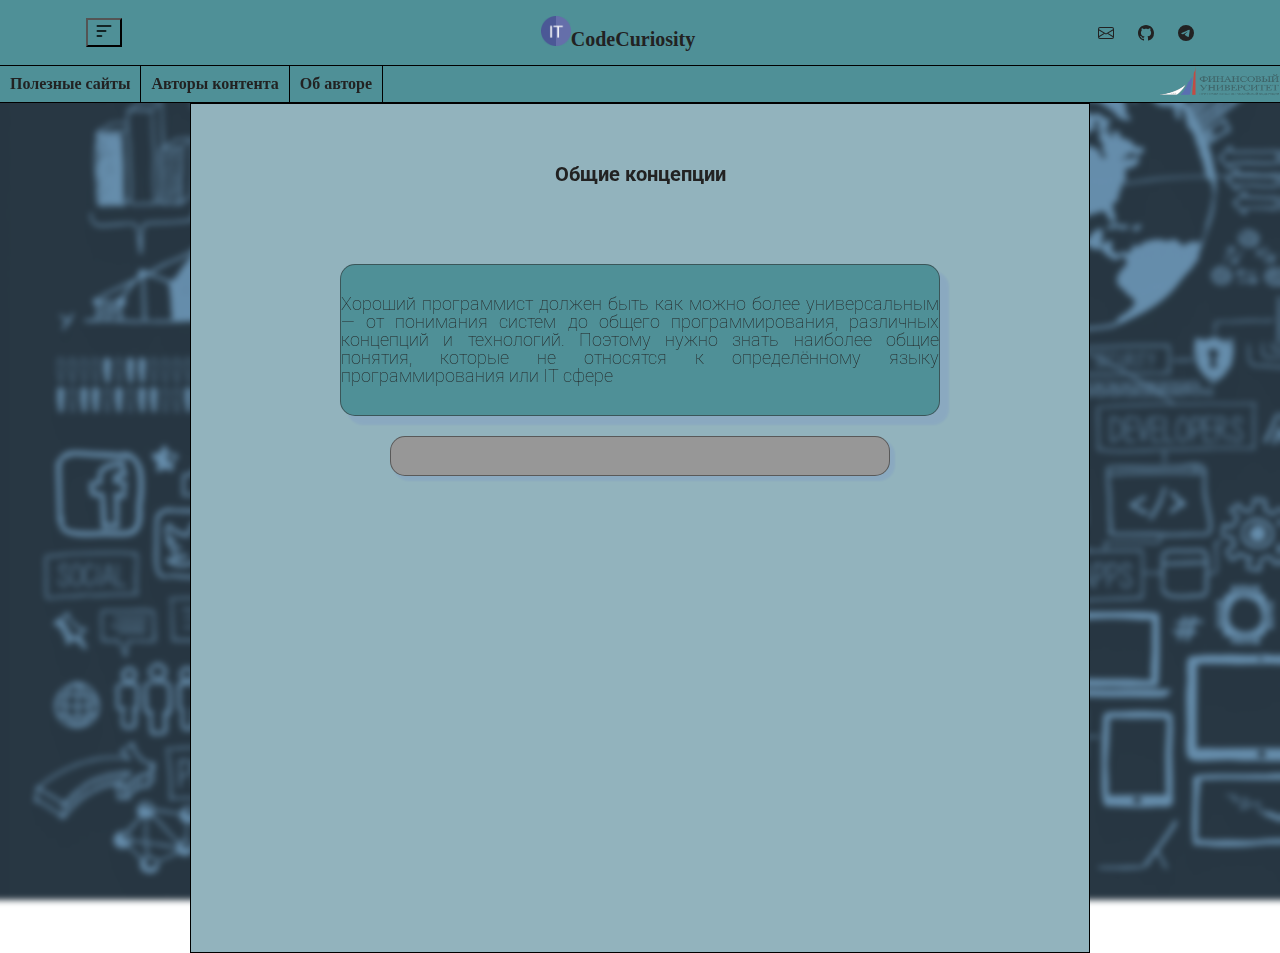
==== general.html @ bbc575c9 "Дизайн первой страницы с общими концепциями" ====
<!doctype html>
<html class="no-js" lang="ru">

<head>
  <meta charset="utf-8">
  <meta name="viewport" content="width=device-width, initial-scale=1">
  <title>CodeCuriosity</title>
  <link rel="stylesheet" href="css/style.css">
  <link rel="stylesheet" href="css/main.css">
  <link rel="stylesheet" href="css/reset.min.css">
  <meta name="description" content="">

  <meta property="og:title" content="">
  <meta property="og:type" content="">
  <meta property="og:url" content="">
  <meta property="og:image" content="">

  <link rel="icon" href="./img/it.png" type="image/png">

  <link rel="manifest" href="site.webmanifest">
  <meta name="theme-color" content="#fafafa">
</head>
<body>

    <header class="site-header">
        <div class="wrapper site-header__wrapper">
          <button class="nav__toggle" aria-expanded="false" type="button">
            <img src="img/menu.svg" alt="" class="menu-logo">
          </button>
          <div class="site-header__start">
            <nav>
              <ul class="nav__wrapper">
                <li class="nav__item"><a class="theme-nav" href="./general.html">Общие концепции</a></li>
                <li class="nav__item"><a class="theme-nav" href="./working.html">Сложность алгоритмов big O</a></li>
                <li class="nav__item"><a class="theme-nav" href="./working.html">Структуры данных</a></li>
                <li class="nav__item"><a class="theme-nav" href="./working.html">Сети</a></li>
                <li class="nav__item"><a class="theme-nav" href="./working.html">Web</a></li>
                <li class="nav__item"><a class="theme-nav" href="./working.html">Математика</a></li>
                <li class="nav__item"><a class="theme-nav" href="./working.html">Статистика</a></li>
              </ul>
            </nav>
            <a href="./index.html" class="brand"><img src="img/it.png" alt="" class="logo">CodeCuriosity</a>
            <!--        <div class="search">-->
            <!--        <button class="search__toggle" aria-label="Open search">-->
            <!--          Search-->
            <!--        </button>-->
            <!--        <form class="search__form" action="">-->
            <!--          <label class="sr-only" for="search">Search</label>-->
            <!--          <input-->
            <!--            type="search"-->
            <!--            name=""-->
            <!--            id="search"-->
            <!--            placeholder="What's on your mind?"-->
            <!--          />-->
            <!--        </form>-->
            <!--        </div>-->
          </div>
          <div class="site-header__end">
            <ul class="sub-nav">
              <li><a href="mailto:213695@edu.fa.ru?subject=Вопрос по CodeCuriosity">
                <svg xmlns="http://www.w3.org/2000/svg" width="16" height="16" fill="currentColor" class="bi bi-envelope"
                     viewBox="0 0 16 16">
                  <path
                    d="M0 4a2 2 0 0 1 2-2h12a2 2 0 0 1 2 2v8a2 2 0 0 1-2 2H2a2 2 0 0 1-2-2zm2-1a1 1 0 0 0-1 1v.217l7 4.2 7-4.2V4a1 1 0 0 0-1-1zm13 2.383-4.708 2.825L15 11.105zm-.034 6.876-5.64-3.471L8 9.583l-1.326-.795-5.64 3.47A1 1 0 0 0 2 13h12a1 1 0 0 0 .966-.741M1 11.105l4.708-2.897L1 5.383z"/>
                </svg>
              </a>
              </li>
              <li class=""><a href="https://github.com/Flyer-DM" target="_blank" rel="noopener noreferrer">
                <svg xmlns="http://www.w3.org/2000/svg" width="16" height="16" fill="currentColor" class="bi bi-github"
                     viewBox="0 0 16 16">
                  <path
                    d="M8 0C3.58 0 0 3.58 0 8c0 3.54 2.29 6.53 5.47 7.59.4.07.55-.17.55-.38 0-.19-.01-.82-.01-1.49-2.01.37-2.53-.49-2.69-.94-.09-.23-.48-.94-.82-1.13-.28-.15-.68-.52-.01-.53.63-.01 1.08.58 1.23.82.72 1.21 1.87.87 2.33.66.07-.52.28-.87.51-1.07-1.78-.2-3.64-.89-3.64-3.95 0-.87.31-1.59.82-2.15-.08-.2-.36-1.02.08-2.12 0 0 .67-.21 2.2.82.64-.18 1.32-.27 2-.27s1.36.09 2 .27c1.53-1.04 2.2-.82 2.2-.82.44 1.1.16 1.92.08 2.12.51.56.82 1.27.82 2.15 0 3.07-1.87 3.75-3.65 3.95.29.25.54.73.54 1.48 0 1.07-.01 1.93-.01 2.2 0 .21.15.46.55.38A8.01 8.01 0 0 0 16 8c0-4.42-3.58-8-8-8"/>
                </svg>
              </a></li>
              <li><a href="https://t.me/FlyerD" target="_blank" rel="noopener noreferrer">
                <svg xmlns="http://www.w3.org/2000/svg" width="16" height="16" fill="currentColor" class="bi bi-telegram"
                     viewBox="0 0 16 16">
                  <path
                    d="M16 8A8 8 0 1 1 0 8a8 8 0 0 1 16 0M8.287 5.906q-1.168.486-4.666 2.01-.567.225-.595.442c-.03.243.275.339.69.47l.175.055c.408.133.958.288 1.243.294q.39.01.868-.32 3.269-2.206 3.374-2.23c.05-.012.12-.026.166.016s.042.12.037.141c-.03.129-1.227 1.241-1.846 1.817-.193.18-.33.307-.358.336a8 8 0 0 1-.188.186c-.38.366-.664.64.015 1.088.327.216.589.393.85.571.284.194.568.387.936.629q.14.092.27.187c.331.236.63.448.997.414.214-.02.435-.22.547-.82.265-1.417.786-4.486.906-5.751a1.4 1.4 0 0 0-.013-.315.34.34 0 0 0-.114-.217.53.53 0 0 0-.31-.093c-.3.005-.763.166-2.984 1.09"/>
                </svg>
              </a></li>
            </ul>
          </div>
        </div>
        <script src="js/header-13.js"></script>
      </header>
      <nav>
        <ul>
          <li><a href="./working.html">Полезные сайты</a></li>
          <li><a href="./working.html">Авторы контента</a></li>
          <li><a href="#author">Об авторе</a></li>
          <a class="last-nav-li" href="http://www.fa.ru/Pages/Home.aspx" target="_blank" rel="noopener noreferrer"><img
            class="fa-img" src="./img/fa.png" alt=""></a>
        </ul>
      </nav>

<div class="a4-style">
    <h1 class="centered-h1">Общие концепции</h1>
    <div class="center-glass-block">
        <h1 class="glass-text">Хороший программист должен быть как можно более универсальным — от
            понимания систем до общего программирования, различных концепций и технологий. Поэтому нужно знать
        наиболее общие понятия, которые не относятся к определённому языку программирования или IT сфере</h1>
      </div>

    <div class="question">
      
    </div>
</div>
</body>
</html>
---- css/style.css ----
@import url("https://fonts.googleapis.com/css2?family=Roboto:wght@400;700&display=swap"); /*! HTML5 Boilerplate v9.0.0-RC1 | MIT License | https://html5boilerplate.com/ */

/* main.css 3.0.0 | MIT License | https://github.com/h5bp/main.css#readme */
/*
 * What follows is the result of much research on cross-browser styling.
 * Credit left inline and big thanks to Nicolas Gallagher, Jonathan Neal,
 * Kroc Camen, and the H5BP dev community and team.
 */

/* ==========================================================================
   Base styles: opinionated defaults
   ========================================================================== */

html {
  color: #222;
  font-size: 1em;
  line-height: 1.4;
}


/*
 * Remove text-shadow in selection highlight:
 * https://twitter.com/miketaylr/status/12228805301
 *
 * Customize the background color to match your design.
 */

::-moz-selection {
  background: #b3d4fc;
  text-shadow: none;
}

::selection {
  background: #b3d4fc;
  text-shadow: none;
}

/*
 * A better looking default horizontal rule
 */

hr {
  display: block;
  height: 1px;
  border: 0;
  border-top: 1px solid #ccc;
  margin: 1em 0;
  padding: 0;
}

/*
 * Remove the gap between audio, canvas, iframes,
 * images, videos and the bottom of their containers:
 * https://github.com/h5bp/html5-boilerplate/issues/440
 */

audio,
canvas,
iframe,
img,
svg,
video {
  vertical-align: middle;
}

/*
 * Remove default fieldset styles.
 */

fieldset {
  border: 0;
  margin: 0;
  padding: 0;
}

/*
 * Allow only vertical resizing of textareas.
 */

textarea {
  resize: vertical;
}

/* ==========================================================================
   Author's custom styles
   ========================================================================== */

/* ==========================================================================
   Helper classes
   ========================================================================== */

/*
 * Hide visually and from screen readers
 */

.hidden,
[hidden] {
  display: none !important;
}

/*
 * Hide only visually, but have it available for screen readers:
 * https://snook.ca/archives/html_and_css/hiding-content-for-accessibility
 *
 * 1. For long content, line feeds are not interpreted as spaces and small width
 *    causes content to wrap 1 word per line:
 *    https://medium.com/@jessebeach/beware-smushed-off-screen-accessible-text-5952a4c2cbfe
 */

.visually-hidden {
  border: 0;
  clip: rect(0, 0, 0, 0);
  height: 1px;
  margin: -1px;
  overflow: hidden;
  padding: 0;
  position: absolute;
  white-space: nowrap;
  width: 1px;
  /* 1 */
}

/*
 * Extends the .visually-hidden class to allow the element
 * to be focusable when navigated to via the keyboard:
 * https://www.drupal.org/node/897638
 */

.visually-hidden.focusable:active,
.visually-hidden.focusable:focus {
  clip: auto;
  height: auto;
  margin: 0;
  overflow: visible;
  position: static;
  white-space: inherit;
  width: auto;
}

/*
 * Hide visually and from screen readers, but maintain layout
 */

.invisible {
  visibility: hidden;
}

/*
 * Clearfix: contain floats
 *
 * The use of `table` rather than `block` is only necessary if using
 * `::before` to contain the top-margins of child elements.
 */

.clearfix::before,
.clearfix::after {
  content: "";
  display: table;
}

.clearfix::after {
  clear: both;
}

/* ==========================================================================
   EXAMPLE Media Queries for Responsive Design.
   These examples override the primary ('mobile first') styles.
   Modify as content requires.
   ========================================================================== */

@media only screen and (min-width: 35em) {
  /* Style adjustments for viewports that meet the condition */
}

@media print,
  (-webkit-min-device-pixel-ratio: 1.25),
  (min-resolution: 1.25dppx),
  (min-resolution: 120dpi) {
  /* Style adjustments for high resolution devices */
}

/* ==========================================================================
   Print styles.
   Inlined to avoid the additional HTTP request:
   https://www.phpied.com/delay-loading-your-print-css/
   ========================================================================== */

@media print {
  *,
  *::before,
  *::after {
    background: #fff !important;
    color: #000 !important;
    /* Black prints faster */
    box-shadow: none !important;
    text-shadow: none !important;
  }

  a,
  a:visited {
    text-decoration: underline;
  }

  a[href]::after {
    content: " (" attr(href) ")";
  }

  abbr[title]::after {
    content: " (" attr(title) ")";
  }

  /*
   * Don't show links that are fragment identifiers,
   * or use the `javascript:` pseudo protocol
   */
  a[href^="#"]::after,
  a[href^="javascript:"]::after {
    content: "";
  }

  pre {
    white-space: pre-wrap !important;
  }

  pre,
  blockquote {
    border: 1px solid #999;
    page-break-inside: avoid;
  }

  tr,
  img {
    page-break-inside: avoid;
  }

  p,
  h2,
  h3 {
    orphans: 3;
    widows: 3;
  }

  h2,
  h3 {
    page-break-after: avoid;
  }
}

.wrapper {
  max-width: 1140px;
  padding-left: 1rem;
  padding-right: 1rem;
  margin-left: auto;
  margin-right: auto;
}

*,
*:before,
*:after {
  box-sizing: border-box;
}

a {
  text-decoration: none;
  color: #222;
}

html {
  -webkit-font-smoothing: antialiased;
  -moz-osx-font-smoothing: grayscale;
  scroll-behavior: smooth;
}

body {
  font-family: "Roboto", sans-serif;
}

.sr-only {
  position: absolute;
  clip: rect(1px, 1px, 1px, 1px);
  padding: 0;
  border: 0;
  height: 1px;
  width: 1px;
  overflow: hidden;
}

.button {
  -webkit-appearance: none;
  -moz-appearance: none;
  appearance: none;
  color: #fff;
  background-color: #2fa0f6;
  min-width: 120px;
  padding: 0.5rem 1rem;
  border-radius: 5px;
  text-align: center;
}

.button svg {
  display: inline-block;
  vertical-align: middle;
  width: 24px;
  height: 24px;
  fill: #fff;
}

.button span {
  display: none;
}

@media (min-width: 600px) {
  .button span {
    display: initial;
  }
}

.button--icon {
  min-width: initial;
  padding: 0.5rem;
}
---- css/main.css ----
body {
  background-image: url("./../img/bg.png");
  backdrop-filter: blur(3px);
  height: 100%;
  background-repeat: no-repeat;
  background-size: cover;
  background-attachment: fixed;
  object-fit: cover;
  overflow-y: auto;
  overflow-x: hidden;
}

nav ul {
  display: flex;
  background: #4f9097;
  border-top: 1px solid black;
  border-bottom: 1px solid black;;
}

nav li a {
  display: flex;
  padding: 10px;
  text-decoration: none;
  font-weight: bold;
  border-right: 1px solid black;
}

nav li a:hover {
  background: #4e99a1;
  transition: background-color 1s ease;
}

/*****************************/
/* Styling Header Image Menu */
/*****************************/

.menu-logo {
  width: 20px;
  height: 20px;
  cursor: pointer;
}

.nav__toggle {
  cursor: pointer;
  background: #4f9097;
}

.logo {
  width: 30px;
  height: 30px;
}

.brand {
  font-weight: bold;
  font-size: 20px;
}

.site-header {
  position: relative;
  background-color: #4f9097;
}

.site-header__wrapper {
  display: flex;
  justify-content: space-between;
  align-items: center;
  flex-wrap: wrap;
  padding-top: 1rem;
  padding-bottom: 1rem;
}

.site-header__start {
  display: flex;
  align-items: center;
}

.site-header__start > * + * {
  margin-left: 1rem;
}

@media (max-width: 679px) {
  .site-header__end {
    flex: 0 0 100%;
    order: 2;
    margin-top: 1rem;
  }
}

.nav__wrapper {
  position: fixed;
  top: 66px;
  left: 0;
  width: Max(220px, 20%);
  bottom: 0;
  z-index: 1;
  visibility: hidden;
  opacity: 0;
  transform: translateX(-100%);
  background-color: #d9f0f7;
  transition: transform 0.3s ease-out, opacity 0.3s ease-out;
  display: block;
}

.nav__wrapper.active {
  visibility: visible;
  opacity: 1;
  transform: translateX(0);
}

@media (max-width: 679px) {
  .nav__wrapper {
    top: 101px;
    /* Use a CSS variable and get JS help */
  }
}

.nav__item {
  border-bottom: 1px solid rgba(0, 0, 0, 0.2);
}

.nav__item a {
  display: block;
  padding: 1.5rem 1rem;
}

.sub-nav {
  display: flex;
  flex-wrap: wrap;
}

.sub-nav li:not(:last-child) {
  margin-right: 1.5rem;
}

@media (max-width: 679px) {
  .sub-nav {
    background: rgba(0, 0, 0, 0.1);
    margin: 0 -1rem -1rem;
    padding: 1rem;
  }
}

.search {
  display: flex;
}

.search__toggle {
  appearance: none;
  order: 1;
  font-size: 0;
  width: 34px;
  height: 34px;
  border: 0;
}

@media (max-width: 679px) {
  .search__toggle {
    position: absolute;
    right: 1rem;
    top: 0.65rem;
  }
}

@media (min-width: 680px) {
  .search__toggle {
    display: none;
  }
}

.search__form {
  display: none;
}

.search__form.active {
  display: block;
}

@media (min-width: 680px) {
  .search__form {
    display: block;
  }
}

@media (max-width: 679px) {
  .search__form {
    position: absolute;
    left: 0;
    right: 0;
    top: 100%;
    background-color: red;
  }

  .search__form input {
    width: 100%;
  }
}

.search__form input {
  min-width: 200px;
  appearance: none;
  border: 0;
  background-color: #fff;
  border-radius: 0;
  font-size: 16px;
  padding: 0.5rem;
}

@media (max-width: 679px) {
  .search__form input {
    border-bottom: 1px solid #979797;
  }
}

/*********************************/
/* Styling Header Image Menu End */
/*********************************/

.a4-style {
  width: 900px;
  min-height: 850px;
  margin: 0 auto;
  border: 1px solid black;
  background-color: #92b3bd;
}

.glasses {
  width: auto;
  display: flex;
  flex-flow: row wrap;
  justify-content: space-evenly;
  grid-gap: 10px;
}

.glass-block, .center-glass-block {
  background: #4f9097;
  backdrop-filter: blur(5px);
  width: 150px;
  border-radius: 15px;
  border: 1px solid rgba(43, 43, 43, 0.568);
  justify-content: center;
  text-align: center;
  padding: 30px 0;
  box-shadow: 8px 8px 2px 1px rgba(0, 0, 255, 0.05);
}

.center-glass-block {
  min-height: 100px;
  min-width: 600px;
  display: flex;
  margin: 20px auto auto;
  text-align: justify;
}

.center-glass-block:last-child {
  margin-bottom: 50px;
  margin-top: 100px;
}

.theme, .theme-nav {
  font-family: fantasy;
  transition: transform .2s;
  font-weight: lighter;
}

.theme:hover {
  transform: scale(1.2);
}

.big-glass-text {
  font-family: "Roboto", sans-serif;
  font-size: 48px;
}

.glass-text {
  font-family: "Roboto", sans-serif;
  font-size: 18px;
  font-weight: lighter;
}

.centered-h1 {
  font-family: "Roboto", sans-serif;
  font-weight: bold;
  font-size: 20px;
  justify-content: center;
  text-align: center;
  padding: 60px 0;
}

.last-nav-li {
  margin-left: auto;
  margin-right: 0;
}

.fa-img {
  height: 30px;
  width: 120px;
}

.question {
  display: flex;
  margin: 20px auto auto;
  text-align: left;
  border: #979797;
  background-color: #979797;
  max-width: 500px;
  min-height: 40px;
  border-radius: 15px;
  border: 1px solid rgba(43, 43, 43, 0.568);
  box-shadow: 4px 4px 2px 1px rgba(0, 0, 255, 0.05);
}
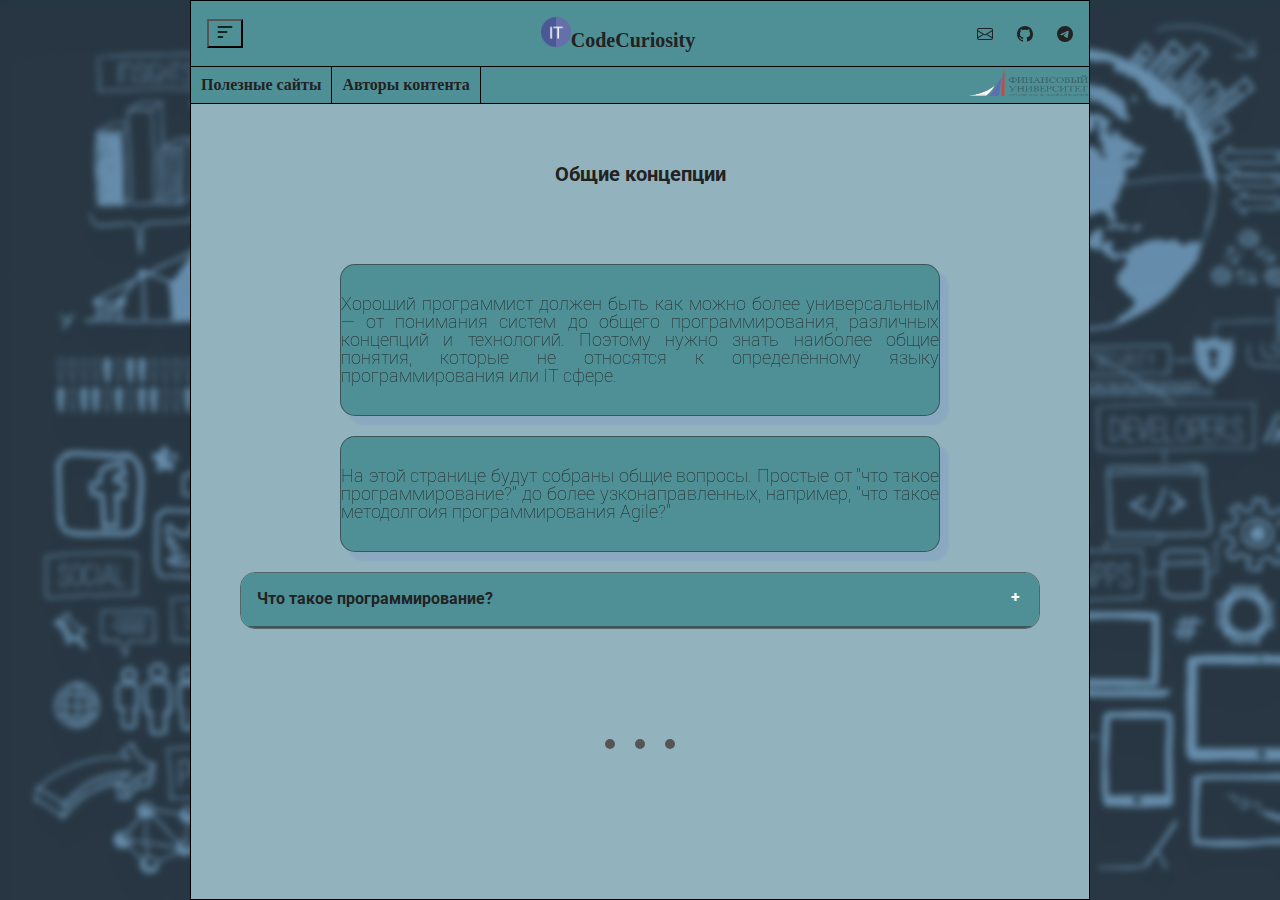
==== commit de861451: "Страница с основными концепциями" ====
--- a/general.html
+++ b/general.html
@@ -2,109 +2,136 @@
 <html class="no-js" lang="ru">
 
 <head>
-  <meta charset="utf-8">
-  <meta name="viewport" content="width=device-width, initial-scale=1">
-  <title>CodeCuriosity</title>
-  <link rel="stylesheet" href="css/style.css">
-  <link rel="stylesheet" href="css/main.css">
-  <link rel="stylesheet" href="css/reset.min.css">
-  <meta name="description" content="">
+    <meta charset="utf-8">
+    <meta name="viewport" content="width=device-width, initial-scale=1">
+    <title>CodeCuriosity</title>
+    <link rel="stylesheet" href="css/style.css">
+    <link rel="stylesheet" href="css/main.css">
+    <link rel="stylesheet" href="css/reset.min.css">
+    <link rel="stylesheet" href="css/questions.css">
+    <link rel="stylesheet" href="css/loader.css">
+    <meta name="description" content="">
 
-  <meta property="og:title" content="">
-  <meta property="og:type" content="">
-  <meta property="og:url" content="">
-  <meta property="og:image" content="">
+    <meta property="og:title" content="">
+    <meta property="og:type" content="">
+    <meta property="og:url" content="">
+    <meta property="og:image" content="">
 
-  <link rel="icon" href="./img/it.png" type="image/png">
+    <link rel="icon" href="./img/it.png" type="image/png">
 
-  <link rel="manifest" href="site.webmanifest">
-  <meta name="theme-color" content="#fafafa">
+    <link rel="manifest" href="site.webmanifest">
+    <meta name="theme-color" content="#fafafa">
 </head>
+
 <body>
+    <div class="a4-style">
+        <header class="site-header">
+            <div class="wrapper site-header__wrapper">
+                <button class="nav__toggle" aria-expanded="false" type="button">
+                    <img src="img/menu.svg" alt="" class="menu-logo">
+                </button>
+                <div class="site-header__start">
+                    <nav>
+                        <ul class="nav__wrapper">
+                            <li class="nav__item"><a class="theme-nav" href="./general.html">Общие концепции</a></li>
+                            <li class="nav__item"><a class="theme-nav" href="./working.html">Сложность алгоритмов big
+                                    O</a>
+                            </li>
+                            <li class="nav__item"><a class="theme-nav" href="./working.html">Структуры данных</a></li>
+                            <li class="nav__item"><a class="theme-nav" href="./working.html">Сети</a></li>
+                            <li class="nav__item"><a class="theme-nav" href="./working.html">Web</a></li>
+                            <li class="nav__item"><a class="theme-nav" href="./working.html">Математика</a></li>
+                            <li class="nav__item"><a class="theme-nav" href="./working.html">Статистика</a></li>
+                        </ul>
+                    </nav>
+                    <a href="./index.html" class="brand"><img src="img/it.png" alt="" class="logo">CodeCuriosity</a>
+                    <!--        <div class="search">-->
+                    <!--        <button class="search__toggle" aria-label="Open search">-->
+                    <!--          Search-->
+                    <!--        </button>-->
+                    <!--        <form class="search__form" action="">-->
+                    <!--          <label class="sr-only" for="search">Search</label>-->
+                    <!--          <input-->
+                    <!--            type="search"-->
+                    <!--            name=""-->
+                    <!--            id="search"-->
+                    <!--            placeholder="What's on your mind?"-->
+                    <!--          />-->
+                    <!--        </form>-->
+                    <!--        </div>-->
+                </div>
+                <div class="site-header__end">
+                    <ul class="sub-nav">
+                        <li><a href="mailto:213695@edu.fa.ru?subject=Вопрос по CodeCuriosity">
+                                <svg xmlns="http://www.w3.org/2000/svg" width="16" height="16" fill="currentColor"
+                                    class="bi bi-envelope" viewBox="0 0 16 16">
+                                    <path
+                                        d="M0 4a2 2 0 0 1 2-2h12a2 2 0 0 1 2 2v8a2 2 0 0 1-2 2H2a2 2 0 0 1-2-2zm2-1a1 1 0 0 0-1 1v.217l7 4.2 7-4.2V4a1 1 0 0 0-1-1zm13 2.383-4.708 2.825L15 11.105zm-.034 6.876-5.64-3.471L8 9.583l-1.326-.795-5.64 3.47A1 1 0 0 0 2 13h12a1 1 0 0 0 .966-.741M1 11.105l4.708-2.897L1 5.383z" />
+                                </svg>
+                            </a>
+                        </li>
+                        <li class=""><a href="https://github.com/Flyer-DM" target="_blank" rel="noopener noreferrer">
+                                <svg xmlns="http://www.w3.org/2000/svg" width="16" height="16" fill="currentColor"
+                                    class="bi bi-github" viewBox="0 0 16 16">
+                                    <path
+                                        d="M8 0C3.58 0 0 3.58 0 8c0 3.54 2.29 6.53 5.47 7.59.4.07.55-.17.55-.38 0-.19-.01-.82-.01-1.49-2.01.37-2.53-.49-2.69-.94-.09-.23-.48-.94-.82-1.13-.28-.15-.68-.52-.01-.53.63-.01 1.08.58 1.23.82.72 1.21 1.87.87 2.33.66.07-.52.28-.87.51-1.07-1.78-.2-3.64-.89-3.64-3.95 0-.87.31-1.59.82-2.15-.08-.2-.36-1.02.08-2.12 0 0 .67-.21 2.2.82.64-.18 1.32-.27 2-.27s1.36.09 2 .27c1.53-1.04 2.2-.82 2.2-.82.44 1.1.16 1.92.08 2.12.51.56.82 1.27.82 2.15 0 3.07-1.87 3.75-3.65 3.95.29.25.54.73.54 1.48 0 1.07-.01 1.93-.01 2.2 0 .21.15.46.55.38A8.01 8.01 0 0 0 16 8c0-4.42-3.58-8-8-8" />
+                                </svg>
+                            </a></li>
+                        <li><a href="https://t.me/FlyerD" target="_blank" rel="noopener noreferrer">
+                                <svg xmlns="http://www.w3.org/2000/svg" width="16" height="16" fill="currentColor"
+                                    class="bi bi-telegram" viewBox="0 0 16 16">
+                                    <path
+                                        d="M16 8A8 8 0 1 1 0 8a8 8 0 0 1 16 0M8.287 5.906q-1.168.486-4.666 2.01-.567.225-.595.442c-.03.243.275.339.69.47l.175.055c.408.133.958.288 1.243.294q.39.01.868-.32 3.269-2.206 3.374-2.23c.05-.012.12-.026.166.016s.042.12.037.141c-.03.129-1.227 1.241-1.846 1.817-.193.18-.33.307-.358.336a8 8 0 0 1-.188.186c-.38.366-.664.64.015 1.088.327.216.589.393.85.571.284.194.568.387.936.629q.14.092.27.187c.331.236.63.448.997.414.214-.02.435-.22.547-.82.265-1.417.786-4.486.906-5.751a1.4 1.4 0 0 0-.013-.315.34.34 0 0 0-.114-.217.53.53 0 0 0-.31-.093c-.3.005-.763.166-2.984 1.09" />
+                                </svg>
+                            </a></li>
+                    </ul>
+                </div>
+            </div>
+            <script src="js/header-13.js"></script>
+        </header>
+        <nav>
+            <ul>
+                <li><a href="./working.html">Полезные сайты</a></li>
+                <li><a href="./working.html">Авторы контента</a></li>
+                <a class="last-nav-li" href="http://www.fa.ru/Pages/Home.aspx" target="_blank"
+                    rel="noopener noreferrer"><img class="fa-img" src="./img/fa.png" alt=""></a>
+            </ul>
+        </nav>
+        <h1 class="centered-h1">Общие концепции</h1>
+        <div class="center-glass-block">
+            <h1 class="glass-text">Хороший программист должен быть как можно более универсальным — от
+                понимания систем до общего программирования, различных концепций и технологий. Поэтому нужно знать
+                наиболее общие понятия, которые не относятся к определённому языку программирования или IT сфере.</h1>
+        </div>
+        <div class="center-glass-block">
+            <h1 class="glass-text">На этой странице будут собраны общие вопросы. Простые от "что такое
+                программирование?"
+                до более узконаправленных, например, "что такое методолгоия программирования Agile?"</h1>
+        </div>
+        <div class="tab">
+            <input id="q-1" type="checkbox" name="tabs">
+            <label for="q-1">Что такое программирование?</label>
+            <div class="tab-content">
+                <p>Программирование - это процесс создания инструкций для компьютера, то есть программного обеспечения с
+                    использованием языков программирования и средст программирования. Оно включает в себя написание кода,
+                    тестирование и отладку программ, а также оптимизацию и поддержку уже существующего ПО. По выражению
+                    одного из основателей языков программирования Никлауса Вирта «Программы = алгоритмы + структуры
+                    данных». Программирование позволяет создавать различные приложения, игры, веб-сайты, мобильные
+                    приложения и многое другое. Сфер, в которых нужно программирование, с каждым годом больше. Если
+                    раньше бизнес неохотно пользовался интернетом, то сейчас есть компании, которые работают только
+                    через сеть.</p>
+                <hr>
+                <p class="opinion">Отсебятина:</p>
+                <p>Программирование - это написание кода, то есть текста, понятного компьютеру, для решения той или иной
+                    задачи в бизнесе или для упрощения каких-либо задач.</p>
+            </div>
+        </div>
+        <div class="loader">
+            <span class="loader__element"></span>
+            <span class="loader__element"></span>
+            <span class="loader__element"></span>
+        </div>
+    </div>
+</body>
 
-    <header class="site-header">
-        <div class="wrapper site-header__wrapper">
-          <button class="nav__toggle" aria-expanded="false" type="button">
-            <img src="img/menu.svg" alt="" class="menu-logo">
-          </button>
-          <div class="site-header__start">
-            <nav>
-              <ul class="nav__wrapper">
-                <li class="nav__item"><a class="theme-nav" href="./general.html">Общие концепции</a></li>
-                <li class="nav__item"><a class="theme-nav" href="./working.html">Сложность алгоритмов big O</a></li>
-                <li class="nav__item"><a class="theme-nav" href="./working.html">Структуры данных</a></li>
-                <li class="nav__item"><a class="theme-nav" href="./working.html">Сети</a></li>
-                <li class="nav__item"><a class="theme-nav" href="./working.html">Web</a></li>
-                <li class="nav__item"><a class="theme-nav" href="./working.html">Математика</a></li>
-                <li class="nav__item"><a class="theme-nav" href="./working.html">Статистика</a></li>
-              </ul>
-            </nav>
-            <a href="./index.html" class="brand"><img src="img/it.png" alt="" class="logo">CodeCuriosity</a>
-            <!--        <div class="search">-->
-            <!--        <button class="search__toggle" aria-label="Open search">-->
-            <!--          Search-->
-            <!--        </button>-->
-            <!--        <form class="search__form" action="">-->
-            <!--          <label class="sr-only" for="search">Search</label>-->
-            <!--          <input-->
-            <!--            type="search"-->
-            <!--            name=""-->
-            <!--            id="search"-->
-            <!--            placeholder="What's on your mind?"-->
-            <!--          />-->
-            <!--        </form>-->
-            <!--        </div>-->
-          </div>
-          <div class="site-header__end">
-            <ul class="sub-nav">
-              <li><a href="mailto:213695@edu.fa.ru?subject=Вопрос по CodeCuriosity">
-                <svg xmlns="http://www.w3.org/2000/svg" width="16" height="16" fill="currentColor" class="bi bi-envelope"
-                     viewBox="0 0 16 16">
-                  <path
-                    d="M0 4a2 2 0 0 1 2-2h12a2 2 0 0 1 2 2v8a2 2 0 0 1-2 2H2a2 2 0 0 1-2-2zm2-1a1 1 0 0 0-1 1v.217l7 4.2 7-4.2V4a1 1 0 0 0-1-1zm13 2.383-4.708 2.825L15 11.105zm-.034 6.876-5.64-3.471L8 9.583l-1.326-.795-5.64 3.47A1 1 0 0 0 2 13h12a1 1 0 0 0 .966-.741M1 11.105l4.708-2.897L1 5.383z"/>
-                </svg>
-              </a>
-              </li>
-              <li class=""><a href="https://github.com/Flyer-DM" target="_blank" rel="noopener noreferrer">
-                <svg xmlns="http://www.w3.org/2000/svg" width="16" height="16" fill="currentColor" class="bi bi-github"
-                     viewBox="0 0 16 16">
-                  <path
-                    d="M8 0C3.58 0 0 3.58 0 8c0 3.54 2.29 6.53 5.47 7.59.4.07.55-.17.55-.38 0-.19-.01-.82-.01-1.49-2.01.37-2.53-.49-2.69-.94-.09-.23-.48-.94-.82-1.13-.28-.15-.68-.52-.01-.53.63-.01 1.08.58 1.23.82.72 1.21 1.87.87 2.33.66.07-.52.28-.87.51-1.07-1.78-.2-3.64-.89-3.64-3.95 0-.87.31-1.59.82-2.15-.08-.2-.36-1.02.08-2.12 0 0 .67-.21 2.2.82.64-.18 1.32-.27 2-.27s1.36.09 2 .27c1.53-1.04 2.2-.82 2.2-.82.44 1.1.16 1.92.08 2.12.51.56.82 1.27.82 2.15 0 3.07-1.87 3.75-3.65 3.95.29.25.54.73.54 1.48 0 1.07-.01 1.93-.01 2.2 0 .21.15.46.55.38A8.01 8.01 0 0 0 16 8c0-4.42-3.58-8-8-8"/>
-                </svg>
-              </a></li>
-              <li><a href="https://t.me/FlyerD" target="_blank" rel="noopener noreferrer">
-                <svg xmlns="http://www.w3.org/2000/svg" width="16" height="16" fill="currentColor" class="bi bi-telegram"
-                     viewBox="0 0 16 16">
-                  <path
-                    d="M16 8A8 8 0 1 1 0 8a8 8 0 0 1 16 0M8.287 5.906q-1.168.486-4.666 2.01-.567.225-.595.442c-.03.243.275.339.69.47l.175.055c.408.133.958.288 1.243.294q.39.01.868-.32 3.269-2.206 3.374-2.23c.05-.012.12-.026.166.016s.042.12.037.141c-.03.129-1.227 1.241-1.846 1.817-.193.18-.33.307-.358.336a8 8 0 0 1-.188.186c-.38.366-.664.64.015 1.088.327.216.589.393.85.571.284.194.568.387.936.629q.14.092.27.187c.331.236.63.448.997.414.214-.02.435-.22.547-.82.265-1.417.786-4.486.906-5.751a1.4 1.4 0 0 0-.013-.315.34.34 0 0 0-.114-.217.53.53 0 0 0-.31-.093c-.3.005-.763.166-2.984 1.09"/>
-                </svg>
-              </a></li>
-            </ul>
-          </div>
-        </div>
-        <script src="js/header-13.js"></script>
-      </header>
-      <nav>
-        <ul>
-          <li><a href="./working.html">Полезные сайты</a></li>
-          <li><a href="./working.html">Авторы контента</a></li>
-          <li><a href="#author">Об авторе</a></li>
-          <a class="last-nav-li" href="http://www.fa.ru/Pages/Home.aspx" target="_blank" rel="noopener noreferrer"><img
-            class="fa-img" src="./img/fa.png" alt=""></a>
-        </ul>
-      </nav>
-
-<div class="a4-style">
-    <h1 class="centered-h1">Общие концепции</h1>
-    <div class="center-glass-block">
-        <h1 class="glass-text">Хороший программист должен быть как можно более универсальным — от
-            понимания систем до общего программирования, различных концепций и технологий. Поэтому нужно знать
-        наиболее общие понятия, которые не относятся к определённому языку программирования или IT сфере</h1>
-      </div>
-
-    <div class="question">
-      
-    </div>
-</div>
-</body>
-</html>
+</html>--- a/css/main.css
+++ b/css/main.css
@@ -1,4 +1,3 @@
-
 body {
   background-image: url("./../img/bg.png");
   backdrop-filter: blur(3px);
@@ -15,7 +14,8 @@
   display: flex;
   background: #4f9097;
   border-top: 1px solid black;
-  border-bottom: 1px solid black;;
+  border-bottom: 1px solid black;
+  ;
 }
 
 nav li a {
@@ -75,7 +75,7 @@
   align-items: center;
 }
 
-.site-header__start > * + * {
+.site-header__start>*+* {
   margin-left: 1rem;
 }
 
@@ -111,7 +111,6 @@
 @media (max-width: 679px) {
   .nav__wrapper {
     top: 101px;
-    /* Use a CSS variable and get JS help */
   }
 }
 
@@ -218,7 +217,7 @@
 
 .a4-style {
   width: 900px;
-  min-height: 850px;
+  min-height: 100vh;
   margin: 0 auto;
   border: 1px solid black;
   background-color: #92b3bd;
@@ -230,9 +229,12 @@
   flex-flow: row wrap;
   justify-content: space-evenly;
   grid-gap: 10px;
-}
-
-.glass-block, .center-glass-block {
+  display: flex;
+}
+
+.glass-block,
+.center-glass-block,
+.center-glass-block-last {
   background: #4f9097;
   backdrop-filter: blur(5px);
   width: 150px;
@@ -244,7 +246,8 @@
   box-shadow: 8px 8px 2px 1px rgba(0, 0, 255, 0.05);
 }
 
-.center-glass-block {
+.center-glass-block,
+.center-glass-block-last {
   min-height: 100px;
   min-width: 600px;
   display: flex;
@@ -252,12 +255,13 @@
   text-align: justify;
 }
 
-.center-glass-block:last-child {
+.center-glass-block-last {
   margin-bottom: 50px;
   margin-top: 100px;
 }
 
-.theme, .theme-nav {
+.theme,
+.theme-nav {
   font-family: fantasy;
   transition: transform .2s;
   font-weight: lighter;
@@ -265,11 +269,6 @@
 
 .theme:hover {
   transform: scale(1.2);
-}
-
-.big-glass-text {
-  font-family: "Roboto", sans-serif;
-  font-size: 48px;
 }
 
 .glass-text {
@@ -285,6 +284,7 @@
   justify-content: center;
   text-align: center;
   padding: 60px 0;
+  display: flex;
 }
 
 .last-nav-li {
@@ -295,17 +295,4 @@
 .fa-img {
   height: 30px;
   width: 120px;
-}
-
-.question {
-  display: flex;
-  margin: 20px auto auto;
-  text-align: left;
-  border: #979797;
-  background-color: #979797;
-  max-width: 500px;
-  min-height: 40px;
-  border-radius: 15px;
-  border: 1px solid rgba(43, 43, 43, 0.568);
-  box-shadow: 4px 4px 2px 1px rgba(0, 0, 255, 0.05);
 }--- a/css/questions.css
+++ b/css/questions.css
@@ -0,0 +1,78 @@
+.tab {
+    border-radius: 15px;
+    max-width: 800px;
+    overflow: hidden;
+    margin: 20px auto auto;
+    border: 1px solid rgba(43, 43, 43, 0.568);
+    font-family: "Roboto", sans-serif;
+}
+
+.tab input {
+    position: absolute;
+    opacity: 0;
+    z-index: -1;
+    border: 1px solid rgba(43, 43, 43, 0.568);
+}
+
+.tab label {
+    position: relative;
+    display: flex;
+    padding: 1em 1em 1em 1em;
+    background: #4f9097;
+    font-weight: bold;
+    line-height: 1.3;
+    cursor: pointer;
+}
+
+.tab-content {
+    max-height: 0;
+    overflow: hidden;
+    background: #4f9097;
+    -webkit-transition: max-height .35s;
+    -o-transition: max-height .35s;
+    transition: max-height .35s;
+    border: 1px solid rgba(43, 43, 43, 0.568);
+}
+
+.tab-content p {
+    margin: 1em;
+}
+
+.tab input:checked~.tab-content {
+    max-height: 100%;
+}
+
+.tab label::after {
+    position: absolute;
+    right: 0;
+    top: 0;
+    display: block;
+    width: 3em;
+    height: 3em;
+    line-height: 3;
+    text-align: center;
+    -webkit-transition: all .35s;
+    -o-transition: all .35s;
+    transition: all .35s;
+}
+
+.tab input[type=checkbox]+label::after {
+    content: "+";
+    color: #fff;
+}
+
+.tab input[type=radio]+label::after {
+    content: "\25BC";
+}
+
+.tab input[type=checkbox]:checked+label::after {
+    transform: rotate(315deg);
+}
+
+.tab input[type=radio]:checked+label::after {
+    transform: rotateX(180deg);
+}
+
+.opinion {
+    font-weight: bold;
+}--- a/css/loader.css
+++ b/css/loader.css
@@ -0,0 +1,43 @@
+:root {
+  --main-color: #ecf0f1;
+  --point-color: #555;
+  --size: 5px;
+}
+
+.loader {
+  overflow: hidden;
+  width: 100%;
+  height: 100%;
+  position: relative;
+  margin-top: 100px;
+  margin-bottom: 50px;
+  left: 0;
+  display: flex;
+  align-items: center;
+  align-content: center;
+  justify-content: center;
+}
+
+.loader__element {
+  border-radius: 100%;
+  border: var(--size) solid var(--point-color);
+  margin: calc(var(--size)*2);
+}
+
+.loader__element:nth-child(1) {
+  animation: preloader .6s ease-in-out alternate infinite;
+}
+
+.loader__element:nth-child(2) {
+  animation: preloader .6s ease-in-out alternate .2s infinite;
+}
+
+.loader__element:nth-child(3) {
+  animation: preloader .6s ease-in-out alternate .4s infinite;
+}
+
+@keyframes preloader {
+  100% {
+    transform: scale(2);
+  }
+}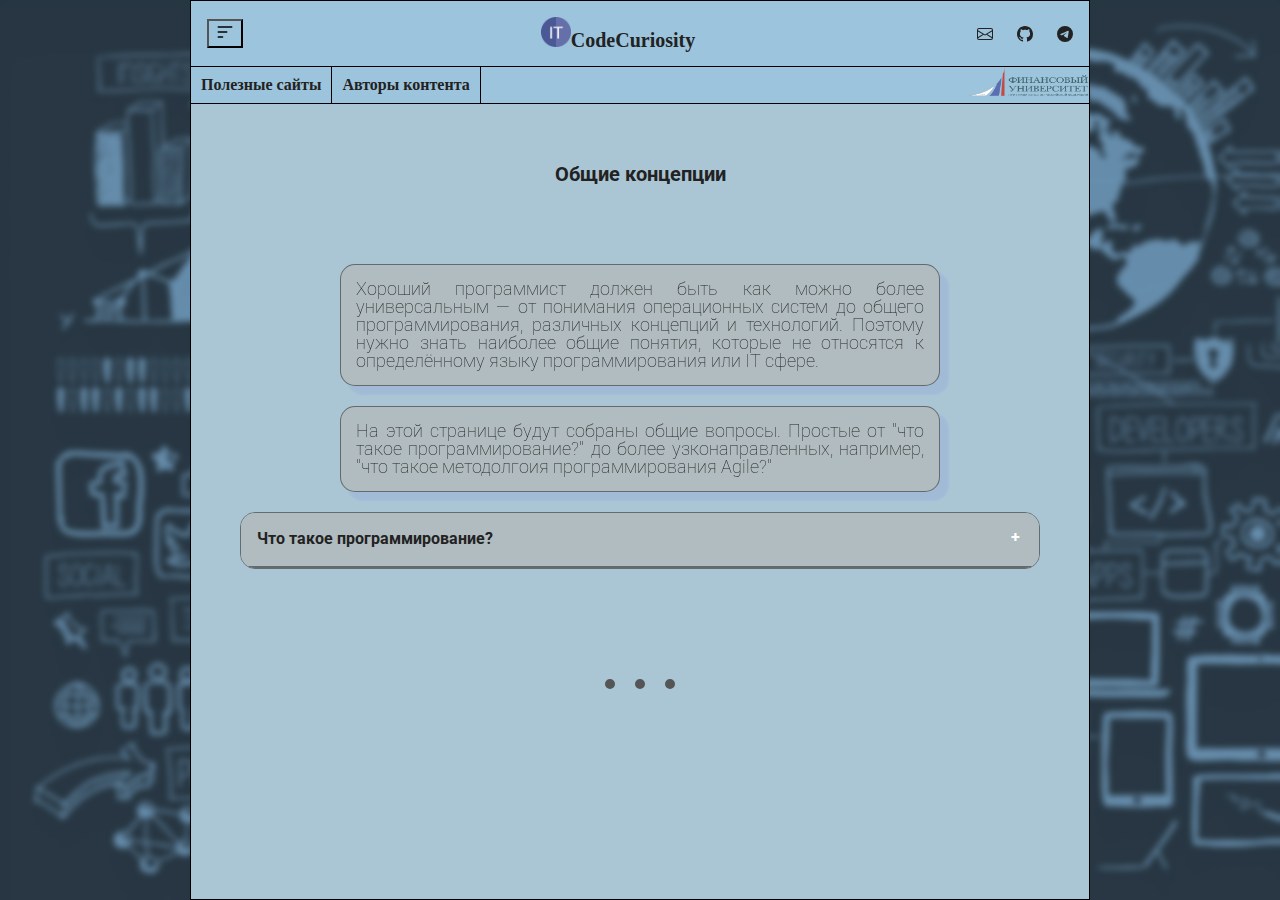
==== commit 2306b60b: "Изменил дизайн главной страницы" ====
--- a/general.html
+++ b/general.html
@@ -45,20 +45,6 @@
                         </ul>
                     </nav>
                     <a href="./index.html" class="brand"><img src="img/it.png" alt="" class="logo">CodeCuriosity</a>
-                    <!--        <div class="search">-->
-                    <!--        <button class="search__toggle" aria-label="Open search">-->
-                    <!--          Search-->
-                    <!--        </button>-->
-                    <!--        <form class="search__form" action="">-->
-                    <!--          <label class="sr-only" for="search">Search</label>-->
-                    <!--          <input-->
-                    <!--            type="search"-->
-                    <!--            name=""-->
-                    <!--            id="search"-->
-                    <!--            placeholder="What's on your mind?"-->
-                    <!--          />-->
-                    <!--        </form>-->
-                    <!--        </div>-->
                 </div>
                 <div class="site-header__end">
                     <ul class="sub-nav">
@@ -100,7 +86,7 @@
         <h1 class="centered-h1">Общие концепции</h1>
         <div class="center-glass-block">
             <h1 class="glass-text">Хороший программист должен быть как можно более универсальным — от
-                понимания систем до общего программирования, различных концепций и технологий. Поэтому нужно знать
+                понимания операционных систем до общего программирования, различных концепций и технологий. Поэтому нужно знать
                 наиболее общие понятия, которые не относятся к определённому языку программирования или IT сфере.</h1>
         </div>
         <div class="center-glass-block">
@@ -134,4 +120,4 @@
     </div>
 </body>
 
-</html>+</html>
--- a/css/main.css
+++ b/css/main.css
@@ -12,10 +12,9 @@
 
 nav ul {
   display: flex;
-  background: #4f9097;
+  background: #9cc4dc;
   border-top: 1px solid black;
-  border-bottom: 1px solid black;
-  ;
+  border-bottom: 1px solid black;;
 }
 
 nav li a {
@@ -27,13 +26,17 @@
 }
 
 nav li a:hover {
-  background: #4e99a1;
+  background: #5698ae;
   transition: background-color 1s ease;
 }
 
 /*****************************/
 /* Styling Header Image Menu */
 /*****************************/
+
+.nav__toggle, .site-header {
+  background: #9cc4dc;
+}
 
 .menu-logo {
   width: 20px;
@@ -43,7 +46,6 @@
 
 .nav__toggle {
   cursor: pointer;
-  background: #4f9097;
 }
 
 .logo {
@@ -58,7 +60,6 @@
 
 .site-header {
   position: relative;
-  background-color: #4f9097;
 }
 
 .site-header__wrapper {
@@ -75,7 +76,7 @@
   align-items: center;
 }
 
-.site-header__start>*+* {
+.site-header__start > * + * {
   margin-left: 1rem;
 }
 
@@ -97,7 +98,7 @@
   visibility: hidden;
   opacity: 0;
   transform: translateX(-100%);
-  background-color: #d9f0f7;
+  background-color: #9cc4dc;
   transition: transform 0.3s ease-out, opacity 0.3s ease-out;
   display: block;
 }
@@ -220,7 +221,7 @@
   min-height: 100vh;
   margin: 0 auto;
   border: 1px solid black;
-  background-color: #92b3bd;
+  background-color: #aac6d5;
 }
 
 .glasses {
@@ -229,35 +230,31 @@
   flex-flow: row wrap;
   justify-content: space-evenly;
   grid-gap: 10px;
-  display: flex;
 }
 
 .glass-block,
-.center-glass-block,
-.center-glass-block-last {
-  background: #4f9097;
+.center-glass-block {
+  background: #b0bcbf;
   backdrop-filter: blur(5px);
   width: 150px;
   border-radius: 15px;
   border: 1px solid rgba(43, 43, 43, 0.568);
   justify-content: center;
   text-align: center;
-  padding: 30px 0;
+  padding: 15px;
   box-shadow: 8px 8px 2px 1px rgba(0, 0, 255, 0.05);
 }
 
-.center-glass-block,
-.center-glass-block-last {
-  min-height: 100px;
+.center-glass-block {
+  min-height: 50px;
   min-width: 600px;
   display: flex;
   margin: 20px auto auto;
   text-align: justify;
 }
 
-.center-glass-block-last {
-  margin-bottom: 50px;
-  margin-top: 100px;
+.empty {
+  padding-top: 100px;
 }
 
 .theme,
@@ -295,4 +292,128 @@
 .fa-img {
   height: 30px;
   width: 120px;
-}+}
+
+.dm-overlay {
+  position: fixed;
+  top: 0;
+  left: 0;
+  background: rgba(0, 0, 0, 0.65);
+  display: none;
+  overflow: auto;
+  width: 100%;
+  height: 100%;
+  z-index: 1000;
+}
+
+.dm-overlay:target {
+  display: block;
+  -webkit-animation: fade .6s;
+  -moz-animation: fade .6s;
+  animation: fade .6s;
+}
+
+.dm-table {
+  display: table;
+  width: 100%;
+  height: 100%;
+}
+
+.dm-cell {
+  display: table-cell;
+  padding: 0 1em;
+  vertical-align: middle;
+  text-align: center;
+}
+
+.dm-modal {
+  display: inline-block;
+  padding: 20px;
+  max-width: 50em;
+  background: #607d8b;
+  -webkit-box-shadow: 0px 15px 20px rgba(0, 0, 0, 0.22), 0px 19px 60px rgba(0, 0, 0, 0.3);
+  -moz-box-shadow: 0px 15px 20px rgba(0, 0, 0, 0.22), 0px 19px 60px rgba(0, 0, 0, 0.3);
+  box-shadow: 0px 15px 20px rgba(0, 0, 0, 0.22), 0px 19px 60px rgba(0, 0, 0, 0.3);
+  color: #cfd8dc;
+  text-align: left;
+}
+
+.dm-modal img {
+  width: 100%;
+  height: auto;
+}
+
+.pl-left {
+  width: 25%;
+  height: auto;
+}
+
+.pl-left {
+  float: left;
+  margin: 5px 15px 5px 0;
+}
+
+.close {
+  z-index: 9999;
+  float: right;
+  width: 30px;
+  height: 30px;
+  color: #cfd8dc;
+  text-align: center;
+  text-decoration: none;
+  line-height: 26px;
+  cursor: pointer;
+}
+
+.close:after {
+  display: block;
+  border: 2px solid #cfd8dc;
+  -webkit-border-radius: 50%;
+  -moz-border-radius: 50%;
+  border-radius: 50%;
+  content: 'X';
+  -webkit-transition: all 0.6s;
+  -moz-transition: all 0.6s;
+  transition: all 0.6s;
+  -webkit-transform: scale(0.85);
+  -moz-transform: scale(0.85);
+  -ms-transform: scale(0.85);
+  transform: scale(0.85);
+}
+
+.close:hover:after {
+  border-color: #fff;
+  color: #fff;
+  -webkit-transform: scale(1);
+  -moz-transform: scale(1);
+  -ms-transform: scale(1);
+  transform: scale(1);
+}
+
+
+@-moz-keyframes fade {
+  from {
+    opacity: 0;
+  }
+  to {
+    opacity: 1
+  }
+}
+
+@-webkit-keyframes fade {
+  from {
+    opacity: 0;
+  }
+  to {
+    opacity: 1
+  }
+}
+
+@keyframes fade {
+  from {
+    opacity: 0;
+  }
+  to {
+    opacity: 1
+  }
+}
--- a/css/questions.css
+++ b/css/questions.css
@@ -18,7 +18,7 @@
     position: relative;
     display: flex;
     padding: 1em 1em 1em 1em;
-    background: #4f9097;
+    background: #b0bcbf;
     font-weight: bold;
     line-height: 1.3;
     cursor: pointer;
@@ -27,7 +27,7 @@
 .tab-content {
     max-height: 0;
     overflow: hidden;
-    background: #4f9097;
+    background: #b0bcbf;
     -webkit-transition: max-height .35s;
     -o-transition: max-height .35s;
     transition: max-height .35s;
@@ -75,4 +75,4 @@
 
 .opinion {
     font-weight: bold;
-}+}
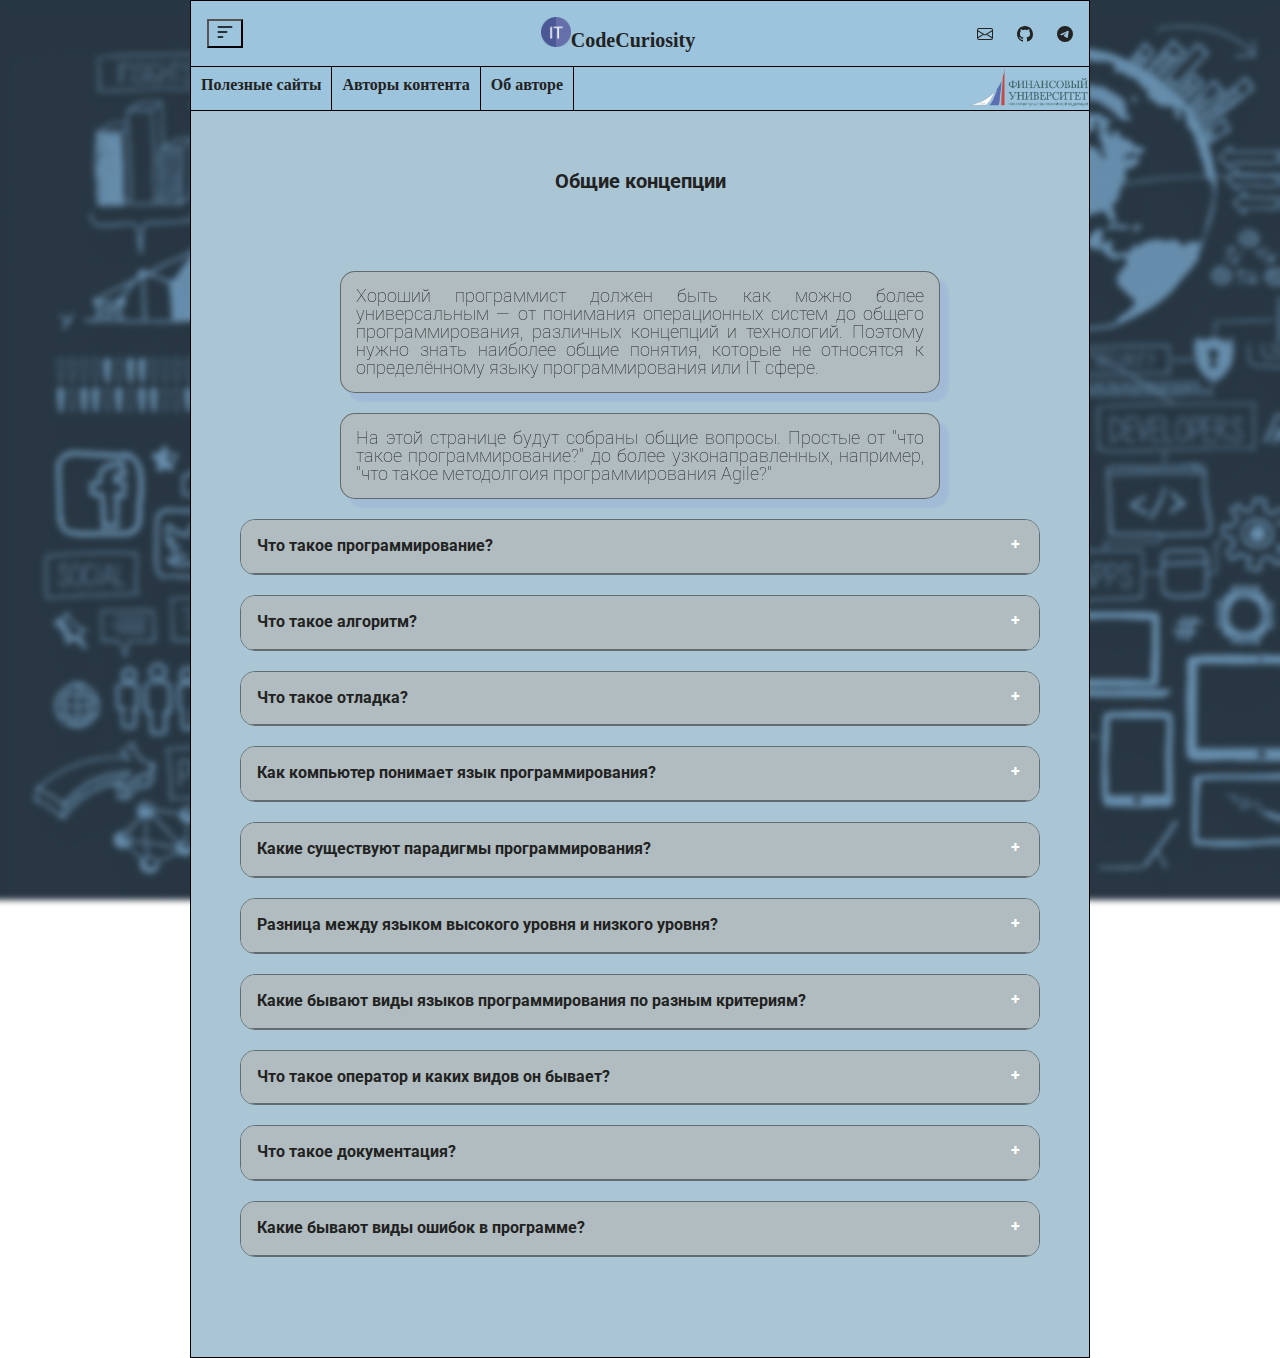
==== commit 54a54777: "Изменил дизайн всех страниц. Вопросы в "Общие концепции"" ====
--- a/general.html
+++ b/general.html
@@ -2,122 +2,383 @@
 <html class="no-js" lang="ru">
 
 <head>
-    <meta charset="utf-8">
-    <meta name="viewport" content="width=device-width, initial-scale=1">
-    <title>CodeCuriosity</title>
-    <link rel="stylesheet" href="css/style.css">
-    <link rel="stylesheet" href="css/main.css">
-    <link rel="stylesheet" href="css/reset.min.css">
-    <link rel="stylesheet" href="css/questions.css">
-    <link rel="stylesheet" href="css/loader.css">
-    <meta name="description" content="">
-
-    <meta property="og:title" content="">
-    <meta property="og:type" content="">
-    <meta property="og:url" content="">
-    <meta property="og:image" content="">
-
-    <link rel="icon" href="./img/it.png" type="image/png">
-
-    <link rel="manifest" href="site.webmanifest">
-    <meta name="theme-color" content="#fafafa">
+  <meta charset="utf-8">
+  <meta name="viewport" content="width=device-width, initial-scale=1">
+  <title>CodeCuriosity</title>
+  <link rel="stylesheet" href="css/style.css">
+  <link rel="stylesheet" href="css/main.css">
+  <link rel="stylesheet" href="css/reset.min.css">
+  <link rel="stylesheet" href="css/questions.css">
+  <link rel="stylesheet" href="css/loader.css">
+  <meta name="description" content="">
+
+  <meta property="og:title" content="">
+  <meta property="og:type" content="">
+  <meta property="og:url" content="">
+  <meta property="og:image" content="">
+
+  <link rel="icon" href="./img/it.png" type="image/png">
+
+  <link rel="manifest" href="site.webmanifest">
+  <meta name="theme-color" content="#fafafa">
 </head>
 
 <body>
-    <div class="a4-style">
-        <header class="site-header">
-            <div class="wrapper site-header__wrapper">
-                <button class="nav__toggle" aria-expanded="false" type="button">
-                    <img src="img/menu.svg" alt="" class="menu-logo">
-                </button>
-                <div class="site-header__start">
-                    <nav>
-                        <ul class="nav__wrapper">
-                            <li class="nav__item"><a class="theme-nav" href="./general.html">Общие концепции</a></li>
-                            <li class="nav__item"><a class="theme-nav" href="./working.html">Сложность алгоритмов big
-                                    O</a>
-                            </li>
-                            <li class="nav__item"><a class="theme-nav" href="./working.html">Структуры данных</a></li>
-                            <li class="nav__item"><a class="theme-nav" href="./working.html">Сети</a></li>
-                            <li class="nav__item"><a class="theme-nav" href="./working.html">Web</a></li>
-                            <li class="nav__item"><a class="theme-nav" href="./working.html">Математика</a></li>
-                            <li class="nav__item"><a class="theme-nav" href="./working.html">Статистика</a></li>
-                        </ul>
-                    </nav>
-                    <a href="./index.html" class="brand"><img src="img/it.png" alt="" class="logo">CodeCuriosity</a>
-                </div>
-                <div class="site-header__end">
-                    <ul class="sub-nav">
-                        <li><a href="mailto:213695@edu.fa.ru?subject=Вопрос по CodeCuriosity">
-                                <svg xmlns="http://www.w3.org/2000/svg" width="16" height="16" fill="currentColor"
-                                    class="bi bi-envelope" viewBox="0 0 16 16">
-                                    <path
-                                        d="M0 4a2 2 0 0 1 2-2h12a2 2 0 0 1 2 2v8a2 2 0 0 1-2 2H2a2 2 0 0 1-2-2zm2-1a1 1 0 0 0-1 1v.217l7 4.2 7-4.2V4a1 1 0 0 0-1-1zm13 2.383-4.708 2.825L15 11.105zm-.034 6.876-5.64-3.471L8 9.583l-1.326-.795-5.64 3.47A1 1 0 0 0 2 13h12a1 1 0 0 0 .966-.741M1 11.105l4.708-2.897L1 5.383z" />
-                                </svg>
-                            </a>
-                        </li>
-                        <li class=""><a href="https://github.com/Flyer-DM" target="_blank" rel="noopener noreferrer">
-                                <svg xmlns="http://www.w3.org/2000/svg" width="16" height="16" fill="currentColor"
-                                    class="bi bi-github" viewBox="0 0 16 16">
-                                    <path
-                                        d="M8 0C3.58 0 0 3.58 0 8c0 3.54 2.29 6.53 5.47 7.59.4.07.55-.17.55-.38 0-.19-.01-.82-.01-1.49-2.01.37-2.53-.49-2.69-.94-.09-.23-.48-.94-.82-1.13-.28-.15-.68-.52-.01-.53.63-.01 1.08.58 1.23.82.72 1.21 1.87.87 2.33.66.07-.52.28-.87.51-1.07-1.78-.2-3.64-.89-3.64-3.95 0-.87.31-1.59.82-2.15-.08-.2-.36-1.02.08-2.12 0 0 .67-.21 2.2.82.64-.18 1.32-.27 2-.27s1.36.09 2 .27c1.53-1.04 2.2-.82 2.2-.82.44 1.1.16 1.92.08 2.12.51.56.82 1.27.82 2.15 0 3.07-1.87 3.75-3.65 3.95.29.25.54.73.54 1.48 0 1.07-.01 1.93-.01 2.2 0 .21.15.46.55.38A8.01 8.01 0 0 0 16 8c0-4.42-3.58-8-8-8" />
-                                </svg>
-                            </a></li>
-                        <li><a href="https://t.me/FlyerD" target="_blank" rel="noopener noreferrer">
-                                <svg xmlns="http://www.w3.org/2000/svg" width="16" height="16" fill="currentColor"
-                                    class="bi bi-telegram" viewBox="0 0 16 16">
-                                    <path
-                                        d="M16 8A8 8 0 1 1 0 8a8 8 0 0 1 16 0M8.287 5.906q-1.168.486-4.666 2.01-.567.225-.595.442c-.03.243.275.339.69.47l.175.055c.408.133.958.288 1.243.294q.39.01.868-.32 3.269-2.206 3.374-2.23c.05-.012.12-.026.166.016s.042.12.037.141c-.03.129-1.227 1.241-1.846 1.817-.193.18-.33.307-.358.336a8 8 0 0 1-.188.186c-.38.366-.664.64.015 1.088.327.216.589.393.85.571.284.194.568.387.936.629q.14.092.27.187c.331.236.63.448.997.414.214-.02.435-.22.547-.82.265-1.417.786-4.486.906-5.751a1.4 1.4 0 0 0-.013-.315.34.34 0 0 0-.114-.217.53.53 0 0 0-.31-.093c-.3.005-.763.166-2.984 1.09" />
-                                </svg>
-                            </a></li>
-                    </ul>
-                </div>
-            </div>
-            <script src="js/header-13.js"></script>
-        </header>
+<div class="a4-style">
+  <header class="site-header">
+    <div class="wrapper site-header__wrapper">
+      <button class="nav__toggle" aria-expanded="false" type="button">
+        <img src="img/menu.svg" alt="" class="menu-logo">
+      </button>
+      <div class="site-header__start">
         <nav>
-            <ul>
-                <li><a href="./working.html">Полезные сайты</a></li>
-                <li><a href="./working.html">Авторы контента</a></li>
-                <a class="last-nav-li" href="http://www.fa.ru/Pages/Home.aspx" target="_blank"
-                    rel="noopener noreferrer"><img class="fa-img" src="./img/fa.png" alt=""></a>
-            </ul>
+          <ul class="nav__wrapper">
+            <li class="nav__item"><a class="theme-nav" href="./general.html">Общие концепции</a></li>
+            <li class="nav__item"><a class="theme-nav" href="./working.html">Сложность алгоритмов big
+              O</a>
+            </li>
+            <li class="nav__item"><a class="theme-nav" href="./working.html">Структуры данных</a></li>
+            <li class="nav__item"><a class="theme-nav" href="./working.html">Сети</a></li>
+            <li class="nav__item"><a class="theme-nav" href="./working.html">Web</a></li>
+            <li class="nav__item"><a class="theme-nav" href="./working.html">Математика</a></li>
+            <li class="nav__item"><a class="theme-nav" href="./working.html">Статистика</a></li>
+          </ul>
         </nav>
-        <h1 class="centered-h1">Общие концепции</h1>
-        <div class="center-glass-block">
-            <h1 class="glass-text">Хороший программист должен быть как можно более универсальным — от
-                понимания операционных систем до общего программирования, различных концепций и технологий. Поэтому нужно знать
-                наиболее общие понятия, которые не относятся к определённому языку программирования или IT сфере.</h1>
+        <a href="./index.html" class="brand"><img src="img/it.png" alt="" class="logo">CodeCuriosity</a>
+      </div>
+      <div class="site-header__end">
+        <ul class="sub-nav">
+          <li><a href="mailto:213695@edu.fa.ru?subject=Вопрос по CodeCuriosity">
+            <svg xmlns="http://www.w3.org/2000/svg" width="16" height="16" fill="currentColor"
+                 class="bi bi-envelope" viewBox="0 0 16 16">
+              <path
+                d="M0 4a2 2 0 0 1 2-2h12a2 2 0 0 1 2 2v8a2 2 0 0 1-2 2H2a2 2 0 0 1-2-2zm2-1a1 1 0 0 0-1 1v.217l7 4.2 7-4.2V4a1 1 0 0 0-1-1zm13 2.383-4.708 2.825L15 11.105zm-.034 6.876-5.64-3.471L8 9.583l-1.326-.795-5.64 3.47A1 1 0 0 0 2 13h12a1 1 0 0 0 .966-.741M1 11.105l4.708-2.897L1 5.383z"/>
+            </svg>
+          </a>
+          </li>
+          <li class=""><a href="https://github.com/Flyer-DM" target="_blank" rel="noopener noreferrer">
+            <svg xmlns="http://www.w3.org/2000/svg" width="16" height="16" fill="currentColor"
+                 class="bi bi-github" viewBox="0 0 16 16">
+              <path
+                d="M8 0C3.58 0 0 3.58 0 8c0 3.54 2.29 6.53 5.47 7.59.4.07.55-.17.55-.38 0-.19-.01-.82-.01-1.49-2.01.37-2.53-.49-2.69-.94-.09-.23-.48-.94-.82-1.13-.28-.15-.68-.52-.01-.53.63-.01 1.08.58 1.23.82.72 1.21 1.87.87 2.33.66.07-.52.28-.87.51-1.07-1.78-.2-3.64-.89-3.64-3.95 0-.87.31-1.59.82-2.15-.08-.2-.36-1.02.08-2.12 0 0 .67-.21 2.2.82.64-.18 1.32-.27 2-.27s1.36.09 2 .27c1.53-1.04 2.2-.82 2.2-.82.44 1.1.16 1.92.08 2.12.51.56.82 1.27.82 2.15 0 3.07-1.87 3.75-3.65 3.95.29.25.54.73.54 1.48 0 1.07-.01 1.93-.01 2.2 0 .21.15.46.55.38A8.01 8.01 0 0 0 16 8c0-4.42-3.58-8-8-8"/>
+            </svg>
+          </a></li>
+          <li><a href="https://t.me/FlyerD" target="_blank" rel="noopener noreferrer">
+            <svg xmlns="http://www.w3.org/2000/svg" width="16" height="16" fill="currentColor"
+                 class="bi bi-telegram" viewBox="0 0 16 16">
+              <path
+                d="M16 8A8 8 0 1 1 0 8a8 8 0 0 1 16 0M8.287 5.906q-1.168.486-4.666 2.01-.567.225-.595.442c-.03.243.275.339.69.47l.175.055c.408.133.958.288 1.243.294q.39.01.868-.32 3.269-2.206 3.374-2.23c.05-.012.12-.026.166.016s.042.12.037.141c-.03.129-1.227 1.241-1.846 1.817-.193.18-.33.307-.358.336a8 8 0 0 1-.188.186c-.38.366-.664.64.015 1.088.327.216.589.393.85.571.284.194.568.387.936.629q.14.092.27.187c.331.236.63.448.997.414.214-.02.435-.22.547-.82.265-1.417.786-4.486.906-5.751a1.4 1.4 0 0 0-.013-.315.34.34 0 0 0-.114-.217.53.53 0 0 0-.31-.093c-.3.005-.763.166-2.984 1.09"/>
+            </svg>
+          </a></li>
+        </ul>
+      </div>
+    </div>
+    <script src="js/header-13.js"></script>
+  </header>
+  <nav>
+    <ul>
+      <li><a href="./working.html">Полезные сайты</a></li>
+      <li><a href="./working.html">Авторы контента</a></li>
+      <li><a href="#win1" class="btn">Об авторе</a></li>
+      <a class="last-nav-li" href="http://www.fa.ru/Pages/Home.aspx" target="_blank"
+         rel="noopener noreferrer"><img class="fa-img" src="./img/fa.png" alt=""></a>
+    </ul>
+  </nav>
+  <div class="dm-overlay" id="win1">
+    <div class="dm-table">
+      <div class="dm-cell">
+        <div class="dm-modal">
+          <a href="#close" class="close"></a>
+          <h3>Об авторе</h3>
+          <div class="pl-left">
+            <img
+              src="https://avatars.githubusercontent.com/u/113033685?s=400&u=85038efe258ae1ccc88e01e83bc22637a9b3f31e&v=4"
+              alt="">
+          </div>
+          <p>Привет! Меня зовут Дмитрий, я студент Финансового Университата из Москвы.</p>
         </div>
-        <div class="center-glass-block">
-            <h1 class="glass-text">На этой странице будут собраны общие вопросы. Простые от "что такое
-                программирование?"
-                до более узконаправленных, например, "что такое методолгоия программирования Agile?"</h1>
-        </div>
-        <div class="tab">
-            <input id="q-1" type="checkbox" name="tabs">
-            <label for="q-1">Что такое программирование?</label>
-            <div class="tab-content">
-                <p>Программирование - это процесс создания инструкций для компьютера, то есть программного обеспечения с
-                    использованием языков программирования и средст программирования. Оно включает в себя написание кода,
-                    тестирование и отладку программ, а также оптимизацию и поддержку уже существующего ПО. По выражению
-                    одного из основателей языков программирования Никлауса Вирта «Программы = алгоритмы + структуры
-                    данных». Программирование позволяет создавать различные приложения, игры, веб-сайты, мобильные
-                    приложения и многое другое. Сфер, в которых нужно программирование, с каждым годом больше. Если
-                    раньше бизнес неохотно пользовался интернетом, то сейчас есть компании, которые работают только
-                    через сеть.</p>
-                <hr>
-                <p class="opinion">Отсебятина:</p>
-                <p>Программирование - это написание кода, то есть текста, понятного компьютеру, для решения той или иной
-                    задачи в бизнесе или для упрощения каких-либо задач.</p>
-            </div>
-        </div>
-        <div class="loader">
-            <span class="loader__element"></span>
-            <span class="loader__element"></span>
-            <span class="loader__element"></span>
-        </div>
-    </div>
+      </div>
+    </div>
+  </div>
+  <h1 class="centered-h1">Общие концепции</h1>
+  <div class="center-glass-block">
+    <h1 class="glass-text">Хороший программист должен быть как можно более универсальным — от
+      понимания операционных систем до общего программирования, различных концепций и технологий. Поэтому нужно знать
+      наиболее общие понятия, которые не относятся к определённому языку программирования или IT сфере.</h1>
+  </div>
+  <div class="center-glass-block">
+    <h1 class="glass-text">На этой странице будут собраны общие вопросы. Простые от "что такое
+      программирование?"
+      до более узконаправленных, например, "что такое методолгоия программирования Agile?"</h1>
+  </div>
+  <div class="tab">
+    <input id="q-1" type="checkbox" name="tabs">
+    <label for="q-1">Что такое программирование?</label>
+    <div class="tab-content">
+      <p>Программирование - это процесс создания инструкций для компьютера, то есть программного обеспечения с
+        использованием языков программирования и средст программирования. Оно включает в себя написание кода,
+        тестирование и отладку программ, а также оптимизацию и поддержку уже существующего ПО. По выражению
+        одного из основателей языков программирования Никлауса Вирта «Программы = алгоритмы + структуры
+        данных». Программирование позволяет создавать различные приложения, игры, веб-сайты, мобильные
+        приложения и многое другое. Сфер, в которых нужно программирование, с каждым годом больше. Если
+        раньше бизнес неохотно пользовался интернетом, то сейчас есть компании, которые работают только
+        через сеть.</p>
+      <hr>
+      <p class="opinion">Отсебятина:</p>
+      <p>Программирование - это написание кода, то есть текста, понятного компьютеру, для решения той или иной
+        задачи в бизнесе или для упрощения каких-либо задач.</p>
+    </div>
+  </div>
+  <div class="tab">
+    <input id="q-2" type="checkbox" name="tabs">
+    <label for="q-2">Что такое алгоритм?</label>
+    <div class="tab-content">
+      <p>Алгоритм - последовательность конечного числа инструкций, предназначенных для решения конкретной задачи.
+        В программировании алгоритмы могут выполняться не только последовательно, но и в произвольном порядке,
+        параллельно.</p>
+      <p>Алгоритм обладает некоторыми свойствами:</p>
+      <li>дискретность, то есть конечно число действий или
+        конечное число нужного времени;
+      </li>
+      <li>детерминированность, то есть каждый следующий шаг зависит от предыдущего
+        состояния системы, таким образом, алгоритм с одними и теми же данными будет давать одинаковый результат;
+      </li>
+      <li>массовость, то есть один алгоритм должен ыбть применим к разным наборам начальных данных;
+      </li>
+      <li>результативность,
+        то есть завершение алгоритма определёнными результатами.
+      </li>
+      <p>Алгоритм можно измерить временем работы и порядком роста продолжительности работы в зависимости от объёма
+        входных данных. Алгоритм может быть представлен в разных формах: на естественном языке, на алгоритмическом
+        языке, в машинном коде, в математической нотации, схематически. Существуют алгоритмически неразрешимые
+        задачи.</p>
+      <hr>
+      <p class="opinion">Отсебятина:</p>
+      <p>Алгоритм - это последовательность шагов для достижения нужного результата. Любая последовательность действий
+        в любой сфере жизни это алгоритм: добраться до нужного места, прочитать книгу, научиться чему-либо и так далее.
+        Алгоритм можно разбить на 3 этапа:
+      </p>
+      <li>Получение данных</li>
+      <li>Выполнение вычислений над данными</li>
+      <li>Возврат результата</li>
+    </div>
+  </div>
+  <div class="tab">
+    <input id="q-3" type="checkbox" name="tabs">
+    <label for="q-3">Что такое отладка?</label>
+    <div class="tab-content">
+      <p>Отладка - это этап разработки компьютерной программы, на котором обнаруживают, локализуют и устраняют
+        ошибки.</p>
+      <p>Существуют две взаимодополняющие технологии отладки:</p>
+      <li>Использование отладчиков — программ, которые включают
+        в себя пользовательский интерфейс для пошагового выполнения программы: оператор за оператором, функция за
+        функцией, с остановками на некоторых строках исходного кода или при достижении определённого условия;
+      </li>
+      <li>
+        Выводтекущего состояния программы с помощью расположенных в критических точках программы операторов
+        вывода — на экран, принтер, громкоговоритель или в файл.
+      </li>
+      <br>
+      <p>Существуют следующие полезные инструменты отладки:</p>
+      <li>
+        профилировщики - позволят определить, сколько времени выполняется тот или иной участок кода;
+      </li>
+      <li>анализ покрытия - позволяет выявить неисполняемые участки кода;</li>
+      <li>
+        API логгеры позволяют отследить взаимодействие программы и Windows API при помощи записи сообщений Windows в
+        лог;
+      </li>
+      <li>
+        дизассемблеры - позволяют посмотреть ассемблерный код исполняемого файла;
+      </li>
+      <li>снифферы - помогут отследить сетевой трафик, генерируемый программой;</li>
+      <li>
+        cнифферы аппаратных интерфейсов позволяют увидеть данные, которыми обмениваются система и устройство;
+      </li>
+      <li>
+        логи системы.
+      </li>
+      <br>
+      <p>Существуют методы для снижения потребности в отладке:</p>
+      <li>Модульное тестирование — проверка поведения программы по частям.</li>
+      <li>Статический анализ кода — проверка кода на стандартные ошибки «по недосмотру».</li>
+      <li>Высокая культура программирования, в частности, паттерны проектирования, соглашения об именовании и прозрачное
+        поведение отдельных блоков кода — чтобы объявить себе и другим, каким образом должна вести себя та или иная
+        функция.
+      </li>
+      <li>Широкое использование проверенных внешних библиотек.</li>
+    </div>
+  </div>
+  <div class="tab">
+    <input id="q-4" type="checkbox" name="tabs">
+    <label for="q-4">Как компьютер понимает язык программирования?</label>
+    <div class="tab-content">
+      <p>Компьютер не понимает те или иные языки программирования. Для выполнения иструкций, написанных на человеческом
+        языке, требуется посредник - компилятор. Компилятор — программа, переводящая написанный на языке
+        программирования текст в набор машинных кодов. Компилятор состоит из препроцессора, главного компилятора,
+        преобразующего язык программирования в ассемблерный код, и ассемблера.</p>
+      <p>Препроцессор — это программа, которая анализирует написанный компьютерный код, чтобы найти и удовлетворить его
+        зависимости, такие как необходимыебиблиотеки. После того, как препроцессор убедится, что все, включая среду
+        выполнения, в порядке, компилятор может преобразовать код в ассемблерный код.</p>
+      <p>Ассемблер — это программа, которая берет самый низкий уровень удобочитаемого компьютерного кода, называемого
+        языком ассемблера, и превращает его в машинный код, с которым может работать компьютер. Язык ассемблера обычно
+        выводится компилятором, хотя можно также кодировать напрямую.</p>
+      <p>Ассемблер компилируется в машинный код. Машинный код - это набор инструкций, которые понимает и выполняет
+        центральный процессор (CPU) компьютера. Каждая инструкция машинного кода представляет собой бинарное число,
+        которое кодирует конкретную операцию, которую нужно выполнить, а также операнды (данные), над которыми нужно
+        выполнить эту операцию. Первый шаг выполнения машинного кода это декодирование инструкций, когда центральный
+        процессор считывает инструкции из памяти и декодирует их. В каждой инструкции машинного кода содержится
+        информация о том, какую операцию нужно выполнить и над какими данными. После декодирования центральный процессор
+        выполняет операцию, указанную в инструкции. После выполнения текущей инструкции центральный процессор переходит
+        к следующей инструкции в последовательности. Этот процесс повторяется до тех пор, пока не будет достигнут конец
+        программы или не будет выполнено какое-либо условие для завершения выполнения. Машинный код является
+        низкоуровневым представлением программы и напрямую взаимодействует с аппаратными ресурсами компьютера.
+      </p>
+      <p>Итак, программа выполняется следующем образом: сначала операционная система загружает указанную программу с
+        жесткого диска в системную память (ОЗУ), а затем позволяет ей выполняться, указывая ЦП продолжить ее выполнение
+        с первого адреса памяти программы. ЦП выполняет любую команду, которую видит, затем переходит к следующей, часто
+        повторяя эту процедуру миллионы раз в секунду.</p>
+      <hr>
+      <p class="opinion">Отсебятина:</p>
+      <p>Выполнение программы можно представить алгоритмически:</p>
+      <li>Перевод кода с языка высокого уровня до нулей и единицы;</li>
+      <li>На физическом уровне транзисторов электрические сигналы с огромной скоростью передаются через логические
+        элементы;
+      </li>
+      <li>В итоге получается набор большого количества "чисел", которые обратно преобразуются в понятный человеку вид,
+        то есть текст, изображение, звук или что-то ещё через периферийные устройства.
+      </li>
+    </div>
+  </div>
+  <div class="tab">
+    <input id="q-5" type="checkbox" name="tabs">
+    <label for="q-5">Какие существуют парадигмы программирования?</label>
+    <div class="tab-content">
+      <p>Существует несколько основных парадигм программирования, которые определяют стиль и методологию написания
+        программ. Многие языки включают в себя сразу несколько парадигм.</p>
+      <li>Императивное программирование - самая старая парадигма, которая является базой для всех других видов.
+        Первыми императивными языками были машинные инструкции (коды) — команды, готовые к исполнению компьютером сразу
+        (без каких-либо преобразований). При императивном подходе к написанию кода широко используется присваивание.
+        Программы пишутся в виде последовательности инструкций, которые описывают, как программа должна выполняться.
+        Примеры языков программирования, основанных на императивной парадигме, включают C, Java, Python.
+      </li>
+      <li>Декларативное программирование. В этой парадигме программист описывает, что нужно сделать, а не как это
+        делать. Программы описываются в терминах логики и математических выражений. Декларативные программы не
+        используют понятия состояния, в частности, не содержат переменных и операторов присваивания. Примеры языков
+        программирования, основанных на декларативной парадигме, включают SQL, Prolog. HTML тоже иногда относят к этой
+        прадигме.
+      </li>
+      <li>Функциональное программирование. В центре этой парадигмы находятся функции. Программы строятся из вызовов
+        функций и преобразования данных. Функциональное программирование поддерживает использование чистых функций без
+        состояния, то есть предполагается обходиться вычислением результатов функций от исходных данных и результатов
+        других функций. Соответственно, не предполагает оно и изменяемость этого состояния. Примеры языков
+        программирования, основанных на функциональной парадигме, включают Haskell, Lisp и Scala.
+      </li>
+      <li>Структурное (процедурное) программирование. Эта парадигма предлагает разделение программы на небольшие блоки
+        кода или процедуры, которые могут быть вызваны из других частей программы. Примеры языков программирования,
+        поддерживающих структурное программирование, включают C и Pascal.
+      </li>
+      <li>Объектно ориентированное программирование (ООП). Этот стиль программирования основывается на описании
+        типов/моделей предметной области и их взаимодействия, представленных порождением из прототипов или как
+        экземпляры классов, которые образуют иерархию наследования. Включает в себя некоторые принципы:
+        <ul>
+          <li>Абстракция для выделения в моделируемом предмете важного для решения конкретной задачи по предмету, в
+            конечном счёте — контекстное понимание предмета, формализуемое в виде класса;
+          </li>
+          <li>Инкапсуляция для быстрой и безопасной организации собственно иерархической управляемости: чтобы было
+            достаточно простой команды «что делать», без одновременного уточнения как именно делать, так как это уже
+            другой уровень управления;
+          </li>
+          <li>Наследование для быстрой и безопасной организации родственных понятий: чтобы было достаточно на каждом
+            иерархическом шаге учитывать только изменения, не дублируя всё остальное, учтённое на предыдущих шагах;
+          </li>
+          <li>Полиморфизм это способность классов с одинаковой спецификацией (интерфейсом) определять различную
+            реализацию, что, в свою очередь, позволяет клиентскому коду абстрагироваться от этой самой реализации и
+            работать с классом, исходя из его спецификации.
+          </li>
+        </ul>
+      </li>
+      <p>Примеры языков программирования, основанных на ООП, включают Java, C++, Python.</p>
+      <li>Логическое программирование. Основано на использовании логических правил и фактов для решения задач. Примером
+        языка логического программирования является Prolog.
+      </li>
+      <hr>
+      <p class="opinion">Отсебятина:</p>
+      <p>В ООП обычно называют именно 3 принципа - инкапсуляцию, наследование и полиморфизм. Поясню каждый из них на
+        примерах простых вещей:</p>
+      <li>Инкапсуляция - сокрытие некоторых переменных и методов внутри класса без доступа к ним у пользователя. На
+        примере автомобиля - водителю не обязательно знать каждую тонкость, что происходит в двигателе, когда он жмёт на
+        педали.
+      </li>
+      <li>Наследование - можно создать класс-наследник другого класса, то есть унаследовать его функционал и
+        переменные, если нужно в другом классе использовать подобные значения или расширить их возможность. Пример -
+        можно использовать один и тот же двигатель в разных кузовах автомобиля, нет необходимость под каждый кузов
+        "создавать" свой двигатель.
+      </li>
+      <li>Полиморфизм - методы и переменные с одними и теми же названиями для разных классов. Внешне работают одинаково,
+        но внутри по-разному. Пример из жизни - мы говорим ехать как про автомобиль, так и про велосипед, то есть
+        добираемся из точки А в точку Б, при этом значение "метода" ехать не важно, главное что он делает.
+      </li>
+      <p>Функционально и логическое программирование не так распространено.</p>
+    </div>
+  </div>
+  <div class="tab">
+    <input id="q-6" type="checkbox" name="tabs">
+    <label for="q-6">Разница между языком высокого уровня и низкого уровня?</label>
+    <div class="tab-content">
+      <div class="loader">
+        <span class="loader__element"></span>
+        <span class="loader__element"></span>
+        <span class="loader__element"></span>
+      </div>
+    </div>
+  </div>
+  <div class="tab">
+    <input id="q-7" type="checkbox" name="tabs">
+    <label for="q-7">Какие бывают виды языков программирования по разным критериям?</label>
+    <div class="tab-content">
+      <div class="loader">
+        <span class="loader__element"></span>
+        <span class="loader__element"></span>
+        <span class="loader__element"></span>
+      </div>
+    </div>
+  </div>
+  <div class="tab">
+    <input id="q-8" type="checkbox" name="tabs">
+    <label for="q-8">Что такое оператор и каких видов он бывает?</label>
+    <div class="tab-content">
+      <div class="loader">
+        <span class="loader__element"></span>
+        <span class="loader__element"></span>
+        <span class="loader__element"></span>
+      </div>
+    </div>
+  </div>
+  <div class="tab">
+    <input id="q-9" type="checkbox" name="tabs">
+    <label for="q-9">Что такое документация?</label>
+    <div class="tab-content">
+      <div class="loader">
+        <span class="loader__element"></span>
+        <span class="loader__element"></span>
+        <span class="loader__element"></span>
+      </div>
+    </div>
+  </div>
+  <div class="tab">
+    <input id="q-10" type="checkbox" name="tabs">
+    <label for="q-10">Какие бывают виды ошибок в программе?</label>
+    <div class="tab-content">
+      <div class="loader">
+        <span class="loader__element"></span>
+        <span class="loader__element"></span>
+        <span class="loader__element"></span>
+      </div>
+    </div>
+  </div>
+  <div class="empty"></div>
+</div>
 </body>
 
 </html>
--- a/css/style.css
+++ b/css/style.css
@@ -173,9 +173,9 @@
 }
 
 @media print,
-  (-webkit-min-device-pixel-ratio: 1.25),
-  (min-resolution: 1.25dppx),
-  (min-resolution: 120dpi) {
+(-webkit-min-device-pixel-ratio: 1.25),
+(min-resolution: 1.25dppx),
+(min-resolution: 120dpi) {
   /* Style adjustments for high resolution devices */
 }
 
--- a/css/main.css
+++ b/css/main.css
@@ -14,7 +14,7 @@
   display: flex;
   background: #9cc4dc;
   border-top: 1px solid black;
-  border-bottom: 1px solid black;;
+  border-bottom: 1px solid black;
 }
 
 nav li a {
@@ -23,6 +23,7 @@
   text-decoration: none;
   font-weight: bold;
   border-right: 1px solid black;
+  height: 100%;
 }
 
 nav li a:hover {
@@ -290,7 +291,7 @@
 }
 
 .fa-img {
-  height: 30px;
+  height: 40px;
   width: 120px;
 }
 
@@ -322,7 +323,7 @@
 .dm-cell {
   display: table-cell;
   padding: 0 1em;
-  vertical-align: middle;
+  vertical-align: top;
   text-align: center;
 }
 
@@ -346,9 +347,6 @@
 .pl-left {
   width: 25%;
   height: auto;
-}
-
-.pl-left {
   float: left;
   margin: 5px 15px 5px 0;
 }
--- a/css/questions.css
+++ b/css/questions.css
@@ -1,78 +1,78 @@
 .tab {
-    border-radius: 15px;
-    max-width: 800px;
-    overflow: hidden;
-    margin: 20px auto auto;
-    border: 1px solid rgba(43, 43, 43, 0.568);
-    font-family: "Roboto", sans-serif;
+  border-radius: 15px;
+  max-width: 800px;
+  overflow: hidden;
+  margin: 20px auto auto;
+  border: 1px solid rgba(43, 43, 43, 0.568);
+  font-family: "Roboto", sans-serif;
+  position: relative;
 }
 
 .tab input {
-    position: absolute;
-    opacity: 0;
-    z-index: -1;
-    border: 1px solid rgba(43, 43, 43, 0.568);
+  position: absolute;
+  opacity: 0;
+  z-index: -1;
 }
 
 .tab label {
-    position: relative;
-    display: flex;
-    padding: 1em 1em 1em 1em;
-    background: #b0bcbf;
-    font-weight: bold;
-    line-height: 1.3;
-    cursor: pointer;
+  position: relative;
+  display: block;
+  padding: 1em 1em 1em 1em;
+  background: #b0bcbf;
+  font-weight: bold;
+  line-height: 1.3;
+  cursor: pointer;
 }
 
 .tab-content {
-    max-height: 0;
-    overflow: hidden;
-    background: #b0bcbf;
-    -webkit-transition: max-height .35s;
-    -o-transition: max-height .35s;
-    transition: max-height .35s;
-    border: 1px solid rgba(43, 43, 43, 0.568);
+  max-height: 0;
+  overflow: hidden;
+  background: #b0bcbf;
+  -webkit-transition: max-height .5s;
+  -o-transition: max-height .5s;
+  transition: max-height .5s;
+  border-top: 1px solid rgba(43, 43, 43, 0.568);
 }
 
-.tab-content p {
-    margin: 1em;
+.tab-content p, .tab-content li {
+  margin: 1em;
 }
 
-.tab input:checked~.tab-content {
-    max-height: 100%;
+.tab input:checked ~ .tab-content {
+  max-height: 100vh;
 }
 
 .tab label::after {
-    position: absolute;
-    right: 0;
-    top: 0;
-    display: block;
-    width: 3em;
-    height: 3em;
-    line-height: 3;
-    text-align: center;
-    -webkit-transition: all .35s;
-    -o-transition: all .35s;
-    transition: all .35s;
+  position: absolute;
+  right: 0;
+  top: 0;
+  display: block;
+  width: 3em;
+  height: 3em;
+  line-height: 3;
+  text-align: center;
+  -webkit-transition: all .5s;
+  -o-transition: all .5s;
+  transition: all .5s;
 }
 
-.tab input[type=checkbox]+label::after {
-    content: "+";
-    color: #fff;
+.tab input[type=checkbox] + label::after {
+  content: "+";
+  color: #fff;
 }
 
-.tab input[type=radio]+label::after {
-    content: "\25BC";
+.tab input[type=radio] + label::after {
+  content: "\25BC";
 }
 
-.tab input[type=checkbox]:checked+label::after {
-    transform: rotate(315deg);
+.tab input[type=checkbox]:checked + label::after {
+  transform: rotate(315deg);
 }
 
-.tab input[type=radio]:checked+label::after {
-    transform: rotateX(180deg);
+.tab input[type=radio]:checked + label::after {
+  transform: rotateX(180deg);
 }
 
 .opinion {
-    font-weight: bold;
+  font-weight: bold;
 }
--- a/css/loader.css
+++ b/css/loader.css
@@ -21,7 +21,7 @@
 .loader__element {
   border-radius: 100%;
   border: var(--size) solid var(--point-color);
-  margin: calc(var(--size)*2);
+  margin: calc(var(--size) * 2);
 }
 
 .loader__element:nth-child(1) {
@@ -40,4 +40,4 @@
   100% {
     transform: scale(2);
   }
-}+}
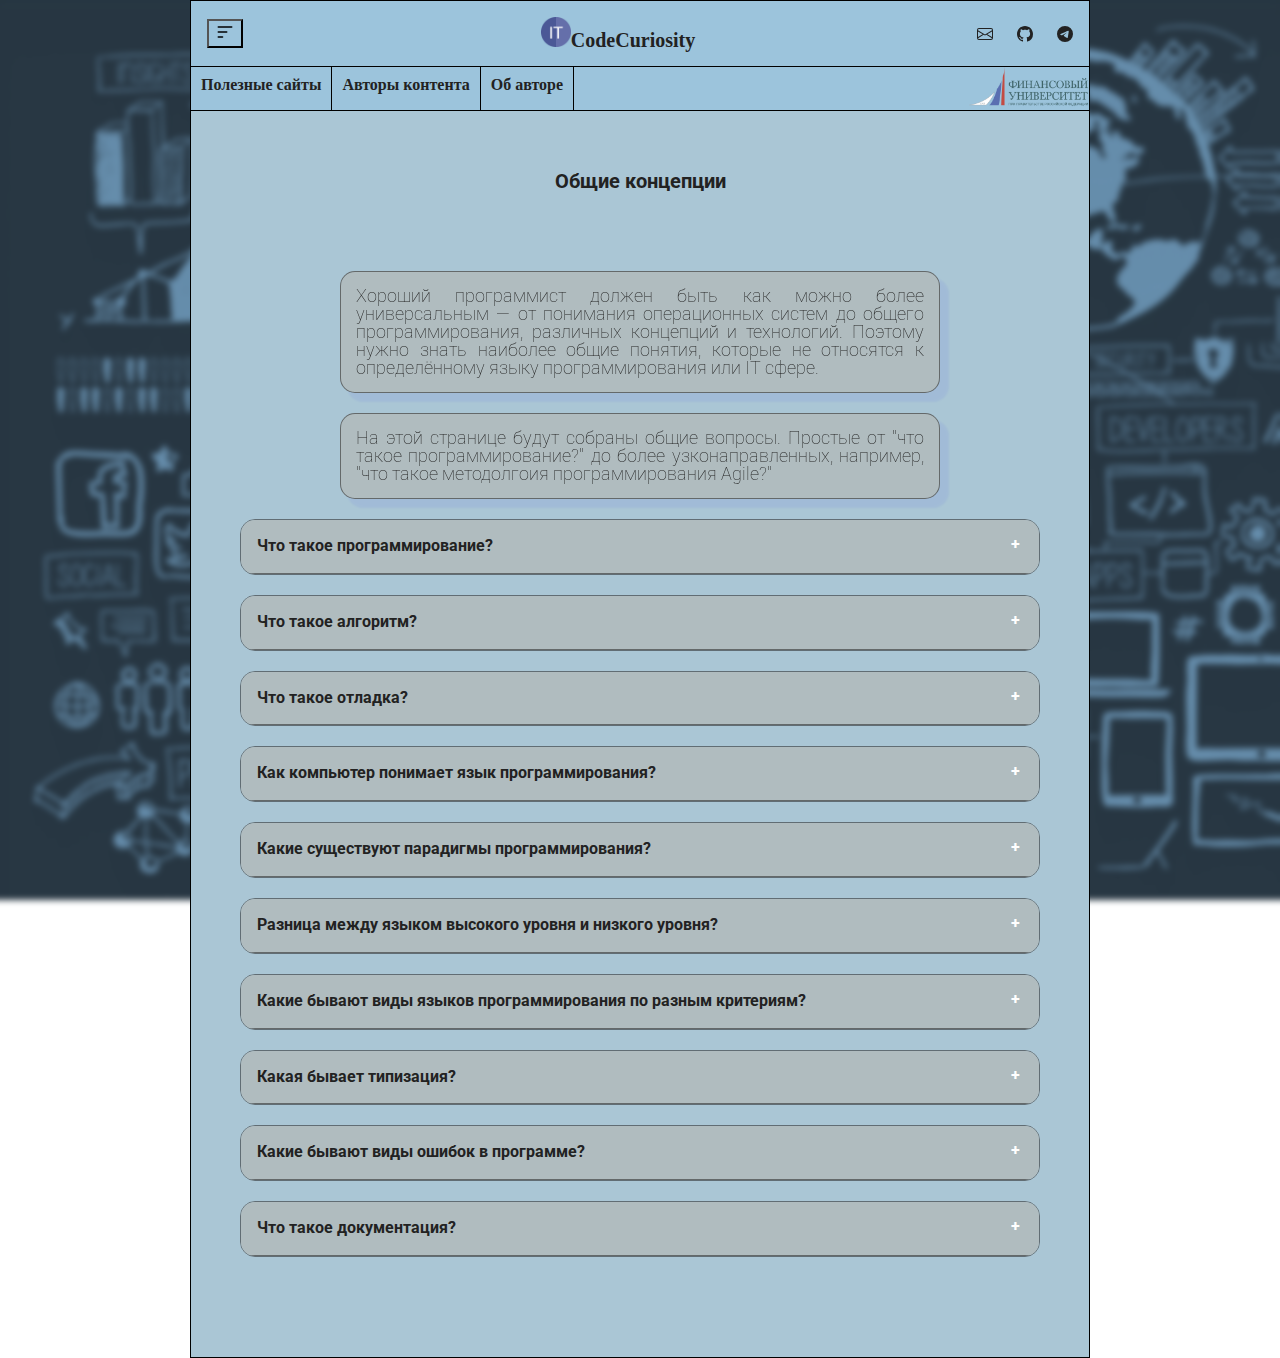
==== commit 420dc354: "Исправлен визуальный баг. Вопросы в "Общие концепции"" ====
--- a/general.html
+++ b/general.html
@@ -326,57 +326,259 @@
     <input id="q-6" type="checkbox" name="tabs">
     <label for="q-6">Разница между языком высокого уровня и низкого уровня?</label>
     <div class="tab-content">
-      <div class="loader">
-        <span class="loader__element"></span>
-        <span class="loader__element"></span>
-        <span class="loader__element"></span>
-      </div>
+      <p>Язык программирования высокого уровня — это компьютерный язык, который больше ориентирован на человеческое
+        понимание, чем на специфику или природу компьютера. Языки высокого уровня предоставляют более высокий уровень
+        абстракции, что означает, что программисту не нужно беспокоиться о низкоуровневых деталях работы компьютера.
+        Код на языках высокого уровня обычно более читаем и понятен для человека, поскольку он использует ключевые слова
+        и конструкции, близкие к естественному языку. Программы, написанные на языках высокого уровня, чаще всего более
+        переносимы между различными платформами и операционными системами. Примеры таких языков: Python, Java, C,
+        JavaScript.
+      </p>
+      <p>Языки низкого уровня обеспечивают более прямой доступ к аппаратному обеспечению компьютера, чем значительно
+        повышают производительность программы, так как позволяет напрямую управлять памятью. Всего существает два таких
+        языка: ассемблер и машинный код</p>
+      <hr>
+      <p class="opinion">Отсебятина:</p>
+      <p>Языки, такие как C, хоть и синтаксически сложнее чем, например, python, но не являются низкоурневыми. Границу
+        между уровнями языков можно провести там, где заканчивается абстракция и начинаются мнемоника - краткое
+        символьное представление команды (конкретного) процессора.
+      </p>
     </div>
   </div>
   <div class="tab">
     <input id="q-7" type="checkbox" name="tabs">
     <label for="q-7">Какие бывают виды языков программирования по разным критериям?</label>
     <div class="tab-content">
-      <div class="loader">
-        <span class="loader__element"></span>
-        <span class="loader__element"></span>
-        <span class="loader__element"></span>
-      </div>
+      <li>Компилируемые и интерпретируемые:</li>
+      <p>Компилируемые: С, С++, Pascal</p>
+      <p>Интерпретируемые: Visual Basic Script (VBScript), JavaScript, Python, PHP</p>
+      <p>Программа, которая обрабатывает текст на языке программирования и создает по нему последовательность команд
+        микропроцессора называется компилятор. То есть компилятор переводит числа, которые человек воспринимает как
+        текст в другие числа, которые компьютер воспринимает как команды микропроцессора. Чтобы запустить такую
+        программу, мало просто написать ее. Надо еще прогнать ее через компилятор, получить исполняемый модуль,
+        например, в операционной системе Windows это файл с расширением .exe, и только после этого запустить его на
+        выполнение. Правда, для этого текстовая программа должна запускаться под управлением другой уже готовой
+        программы, которая называется Интерпретатор. Интерпретатор и делает эту незаметную компиляцию. Языки для
+        которых
+        требуется интерпретатор назвали Интерпретируемыми.
+        Главное отличие компилируемых языков от интерпретируемых в скорости выполнения программ. Считается, что
+        программы написанные на компилируемых языках выполняются быстрее чем на интерпретируемых. Но сам процесс
+        написания и тестирования интерпретируемой программы проходит проще, так как нет необходимости в промежуточном
+        шаге компиляции.</p>
+      <li>Универсальные и специализированные:</li>
+      <p>Есть языки, на которых можно в принципе написать любую программу, но не всегда это можно сделать, например,
+        быстро. Или такая программа не обязательно будет оптимально быстро работать. Типичный универсальный язык:
+        С++</p>
+      <p>Специализация в языках программирования касается, как правило, либо предметной области, например,
+        математические вычисления (Fortran, F#), искусственный интеллект (LISP), веб-разработка (PERL, PHP),
+        компьютерные игры (Unity, Lua), бухгалтерия (1С) и т.д., либо какой-то технологии программирования, например,
+        многопоточность как в языке Cи-Омега (Cw) или способ записи операторов как в F#.</p>
+      <li>Деление по парадигмам:</li>
+      <p>Императивные языки: C, C++, Java, Python. Описывают цепочку операций, которые ПК должен сделать для
+        решения.</p>
+      <p>Декларативные языки: SQL, Prolog, Haskell. Они фокусируются на описании желаемого результата, а не на
+        последовательности операций для его выполнения. Они позволяют отображать “что” нужно выполнить, а не “как.”</p>
+      <p>Скриптовые языки: JavaScript, Ruby, Perl. Описание: Скриптовые языки программирования предназначены для
+        написания скриптов, которые выполняются интерпретатором или виртуальной машиной. Они часто необходимы для
+        автоматизации задач, обрабатывании данных и создавания интерактивных элементов на веб-страницах.</p>
+      <p>Функциональные языки: Lisp, Haskell, Erlang. Основаны на математическом представлении функций. Функции как
+        созидательный материал и квалифицируются неизменяемостью данных.</p>
+      <p>Объектно-ориентированные языки: Java, C++, C#, Python. Описание: Объектно-ориентированные языки
+        программирования организуют код со всех сторон объектов, которые соединяют данные и методы работы с ними. Они
+        способствуют формированию модульного, повторяющегося и расширяемого кода, а также придерживаются принципов
+        наследования, инкапсуляции и полиморфизма.</p>
+      <p>Веб-ориентированные языки: HTML, CSS, JavaScript, PHP.</p>
+      <li>По типу данных:</li>
+      <p>динамически типизированные (Python, JavaScript). Тип данных переменных может диснамически меняться.</p>
+      <p>статически типизированные (С, Java). Типы данных задаются статически и автоматически меняться во время
+        исполнения кода не могут.</p>
+      <li>Алгоритмические и языки описания данных:</li>
+      <p>Алгоритмические: Pascal, C++, Java, C#. Алгоритмические языки, конечно, тоже умеют описывать данные, но в
+        основном предназначены для создания больших и сложных программ, которые описывают действия, то есть
+        алгоритмы.</p>
+      <p>Языки описания данных: XML, XAML, JSON, HTML, DDL SQL. Языки же описания данных предназначены только для
+        описания данных для разных типов приложений. Эти языки можно считать необходимой нагрузкой к обычным
+        алгоритмическим языкам.</p>
+      <li>Низкоуровневые и Высокоуровневые:</li>
+      <p>Низкоуровневые: Assembler, CIL. Ассемблер это язык, команды которого максимально соответствуют командам самого
+        микропроцессора, которые позволяют обрабатывать данные размером один, два или четыре байта, за счет чего
+        представить на нем сложные типы данных очень и очень проблематично. Но зато по скорости выполнения программ
+        языку Ассемблера просто нет равных.</p>
+      <p>Высокоуровневые: любой объектно-ориентированный или поддерживающий сложные типы данных язык.</p>
     </div>
   </div>
   <div class="tab">
     <input id="q-8" type="checkbox" name="tabs">
-    <label for="q-8">Что такое оператор и каких видов он бывает?</label>
-    <div class="tab-content">
-      <div class="loader">
-        <span class="loader__element"></span>
-        <span class="loader__element"></span>
-        <span class="loader__element"></span>
-      </div>
+    <label for="q-8">Какая бывает типизация?</label>
+    <div class="tab-content">
+      <li>Статическая / динамическая типизация. Статическая определяется тем, что конечные типы переменных и функций
+        устанавливаются на этапе компиляции. В динамической типизации все типы выясняются уже во время выполнения
+        программы.
+        Примеры:
+        <p>Статическая: C, Java, C#</p>
+        <p>Динамическая: Python, JavaScript, Ruby</p>
+        <p>Преимущества статической типизации:</p>
+        <ul>
+          <li>◦Проверки типов только на этапе компиляции.</li>
+          <li>◦Скорость выполнения.</li>
+          <li>◦Ускорение разработки при поддержке IDE.</li>
+        </ul>
+        <p>Преимущества динамической типизации:</p>
+        <ul>
+          <li>◦Простота создания универсальных коллекций - списков с разными типами данных.</li>
+          <li>◦Удобство описания обобщенных алгоритмов, независисых от типов данных. Например, алгоритм для целых чисел
+            скорей всего будет работать и с вещественнами числами.
+          </li>
+          <li>◦Легкость в освоении — языки с динамической типизацией обычно очень хороши для того, чтобы начать
+            программировать.
+          </li>
+        </ul>
+      </li>
+      <li>Сильная / слабая типизация. Сильная типизация выделяется тем, что
+        язык не позволяет смешивать в выражениях различные типы и не выполняет автоматические неявные преобразования,
+        например нельзя вычесть из строки множество. Языки со слабой типизацией выполняют множество неявных
+        преобразований автоматически, даже если может произойти потеря точности или преобразование неоднозначно.
+        <p>Сильная: Java, Python, Haskell, Lisp</p>
+        <p>Слабая: C, JavaScript, Visual Basic, PHP</p>
+        <p>Преимущества сильной типизации:</p>
+        <ul>
+          <li>◦Надежность - ошибка на этапе компиляции.</li>
+          <li>◦Скорость — вместо скрытых преобразований, которые могут быть довольно затратными, с сильной типизацией
+            необходимо писать их явно.
+          </li>
+          <li>◦Ускорение разработки при поддержке IDE.</li>
+        </ul>
+        <p>Преимущества слабой типизации:</p>
+        <ul>
+          <li>◦Удобство использования смешанных выражений (например из целых и вещественных чисел).</li>
+          <li>◦Краткость записи.</li>
+          <li>◦Абстрагирование от типизации и сосредоточение на задаче.</li>
+        </ul>
+      </li>
+      <li>Явная / неявная типизация. Явно-типизированные языки отличаются тем, что тип новых переменных / функций / их
+        аргументов нужно задавать явно. Соответственно языки с неявной типизацией перекладывают эту задачу на компилятор
+        / интерпретатор.
+        <p>Явная: C++, D, C#</p>
+        <p>Неявная: PHP, Lua, JavaScript</p>
+        <p>Преимущества явной типизации:</p>
+        <ul>
+          <li>◦Наличие у каждой функции сигнатуры (например int add(int, int)) позволяет без проблем определить, что
+            функция делает.
+          </li>
+          <li>◦Программист сразу записывает, какого типа значения могут храниться в конкретной переменной, что снимает
+            необходимость запоминать это.
+          </li>
+        </ul>
+        <p>Преимущества неявной типизации:</p>
+        <ul>
+          <li>◦Сокращение записи.</li>
+          <li>◦Устойчивость к изменениям. Например если в функции временная переменная была того-же типа, что и входной
+            аргумент, то в явно типизированном языке при изменении типа входного аргумента нужно будет изменить еще и
+            тип временной переменной.
+          </li>
+        </ul>
+      </li>
+      <br>
+      <p>Помимо типизированных языков существуют ещё бестиповые. В бестиповых языках программирования — все сущности
+        считаются просто последовательностями бит, различной длины. Бестиповая типизация обычно присуща низкоуровневым
+        (язык ассемблера, Forth) и эзотерическим (Brainfuck, HQ9,
+        Piet) языкам.</p>
+      <p>Преимущества:</p>
+      <li>Позволяет писать на предельно низком уровне, причем компилятор / интерпретатор не будет мешать какими-либо
+        проверками типов. Можно производить любые операции над любыми видами данных.
+      </li>
+      <li>Получаемый код обычно более эффективен.</li>
+      <li>Прозрачность инструкций. При знании языка обычно нет сомнений, что из себя представляет тот или иной код.</li>
+      <p>Недостатки:</p>
+      <li>Сложность. Часто возникает необходимость в представлении комплексных значений, таких как списки, строки или
+        структуры.
+      </li>
+      <li>Отсутствие проверок. Любые бессмысленные действия, например вычитание указателя на массив из символа будут
+        считаться совершенно нормальными, что чревато трудноуловимыми ошибками.
+      </li>
+      <li>Низкий уровень абстракции. Работа с любым сложным типом данных ничем не отличается от работы с числами.
+      </li>
     </div>
   </div>
   <div class="tab">
     <input id="q-9" type="checkbox" name="tabs">
-    <label for="q-9">Что такое документация?</label>
-    <div class="tab-content">
-      <div class="loader">
-        <span class="loader__element"></span>
-        <span class="loader__element"></span>
-        <span class="loader__element"></span>
-      </div>
+    <label for="q-9">Какие бывают виды ошибок в программе?</label>
+    <div class="tab-content">
+      <p>Ошибка в программировании – это ситуация, при которой определенный код вследствие обработки выдает неверный
+        результат.</p>
+      <p>Первый вид классификации - по критичности:</p>
+      <li>Блокирующие (blockers) — делающие выполнение программы невозможным.</li>
+      <li>Критические (critical). Нарушают функциональность программы. Появляются в разных частях кода, из-за этого
+        основные функции не выполняются.
+      </li>
+      <li>Серьёзные (major). Не нарушают, но затрудняют работу основного функционала программы либо не дают функциям
+        выполняться так, как задумано.
+      </li>
+      <li>Незначительные (minor). Не нарушает, но затрудняет работу основного функционала программы либо не дает
+        функциям выполняться так, как задумано.
+      </li>
+      <li>Косметические (trivial) — не мешают выполнения программы, но визуально неустраивают пользователя.</li>
+      <p>Также существуют различные виды сбоев в плане частоты проявления: постоянные и «разовые». Вторые встречаются
+        редко, чаще – при определенных настройках и действиях со стороны пользователя. Первые появляются независимо от
+        используемой платформы и выполненных клиентом манипуляций.</p>
+      <p>Типы багов:</p>
+      <li>Ошибки синтаксиса. Синтаксические ошибки – ошибки правил языка. Код написан неверно согласно
+        действующим синтаксическим нормам.
+      </li>
+      <li>Логические. Приводят к тому, что программа зависает, работает не так, как надо, или выдает неожиданные
+        результаты — например, не записывает файл, а стирает. Программа выглядит так, будто в ней всё правильно, но при
+        этом работает некорректно.
+      </li>
+      <li>Арифметические. Нарушения правил математики.</li>
+      <li>Время выполнения. Возникают, когда программа скомпилирована. Программа тормозит и виснет. Причина — нехватка
+        ресурсов, например памяти или буфера.
+      </li>
+      <li>Компиляционные. Встречается при разработке на языках высокого уровня. Во время преобразований в машинный тип
+        «что-то идет не так». Причиной служат синтаксические ошибки или сбои непосредственно в компиляторе. Например,
+        нессответствие версии компилятора и программных модулей.
+      </li>
+      <li>Взаимодействия. Это ошибка в участке кода, который отвечает за взаимодействие с аппаратным или программным
+        окружением. Такая ошибка возникает, например, если неправильно использовать веб-протоколы.
+      </li>
     </div>
   </div>
   <div class="tab">
     <input id="q-10" type="checkbox" name="tabs">
-    <label for="q-10">Какие бывают виды ошибок в программе?</label>
-    <div class="tab-content">
-      <div class="loader">
-        <span class="loader__element"></span>
-        <span class="loader__element"></span>
-        <span class="loader__element"></span>
-      </div>
-    </div>
-  </div>
+    <label for="q-10">Что такое документация?</label>
+    <div class="tab-content">
+      <p>Документация для программного обеспечения – это справочный текст и визуальная информация, описывающие и
+        отображающие процесс разработки, производства, эксплуатации и сопровождения программного продукта, его
+        потребительские свойства и технические характеристики.</p>
+      <p>Существует четыре основных типа документации на ПО:</p>
+      <li>архитектурная/проектная — обзор программного обеспечения, включающий описание рабочей среды и принципов,
+        которые должны быть использованы при создании ПО
+      </li>
+      <li>техническая — документация на код, алгоритмы, интерфейсы, API</li>
+      <li>пользовательская — руководства для конечных пользователей, администраторов системы и другого персонала</li>
+      <li>маркетинговая</li>
+      <hr>
+      <p class="opinion">Отсебятина:</p>
+      <p>Чаще всего приходится иметь дело именно с технической документацией при разработке ПО. При использовании новых
+        для разработчика модулей или редкого функционала. Понимании исходной документации часто затруднительно из-за
+        отсутсвия примеров использования кода на официальных сайтах.</p>
+    </div>
+  </div>
+<!--  <div class="center-glass-block">-->
+<!--    <h1 class="glass-text">Далее пойдёт разбор понятий уже из самих языков программирования, относящихся к синтаксису и-->
+<!--      концепциям.</h1>-->
+<!--  </div>-->
+<!--  <div class="tab">-->
+<!--    <input id="q1-1" type="checkbox" name="tabs">-->
+<!--    <label for="q1-1">Что такое оператор и каких видов он бывает?</label>-->
+<!--    <div class="tab-content">-->
+<!--      <div class="loader">-->
+<!--        <span class="loader__element"></span>-->
+<!--        <span class="loader__element"></span>-->
+<!--        <span class="loader__element"></span>-->
+<!--      </div>-->
+<!--    </div>-->
+<!--  </div>-->
+
   <div class="empty"></div>
 </div>
 </body>
--- a/css/questions.css
+++ b/css/questions.css
@@ -39,7 +39,7 @@
 }
 
 .tab input:checked ~ .tab-content {
-  max-height: 100vh;
+  max-height: 1000em;
 }
 
 .tab label::after {
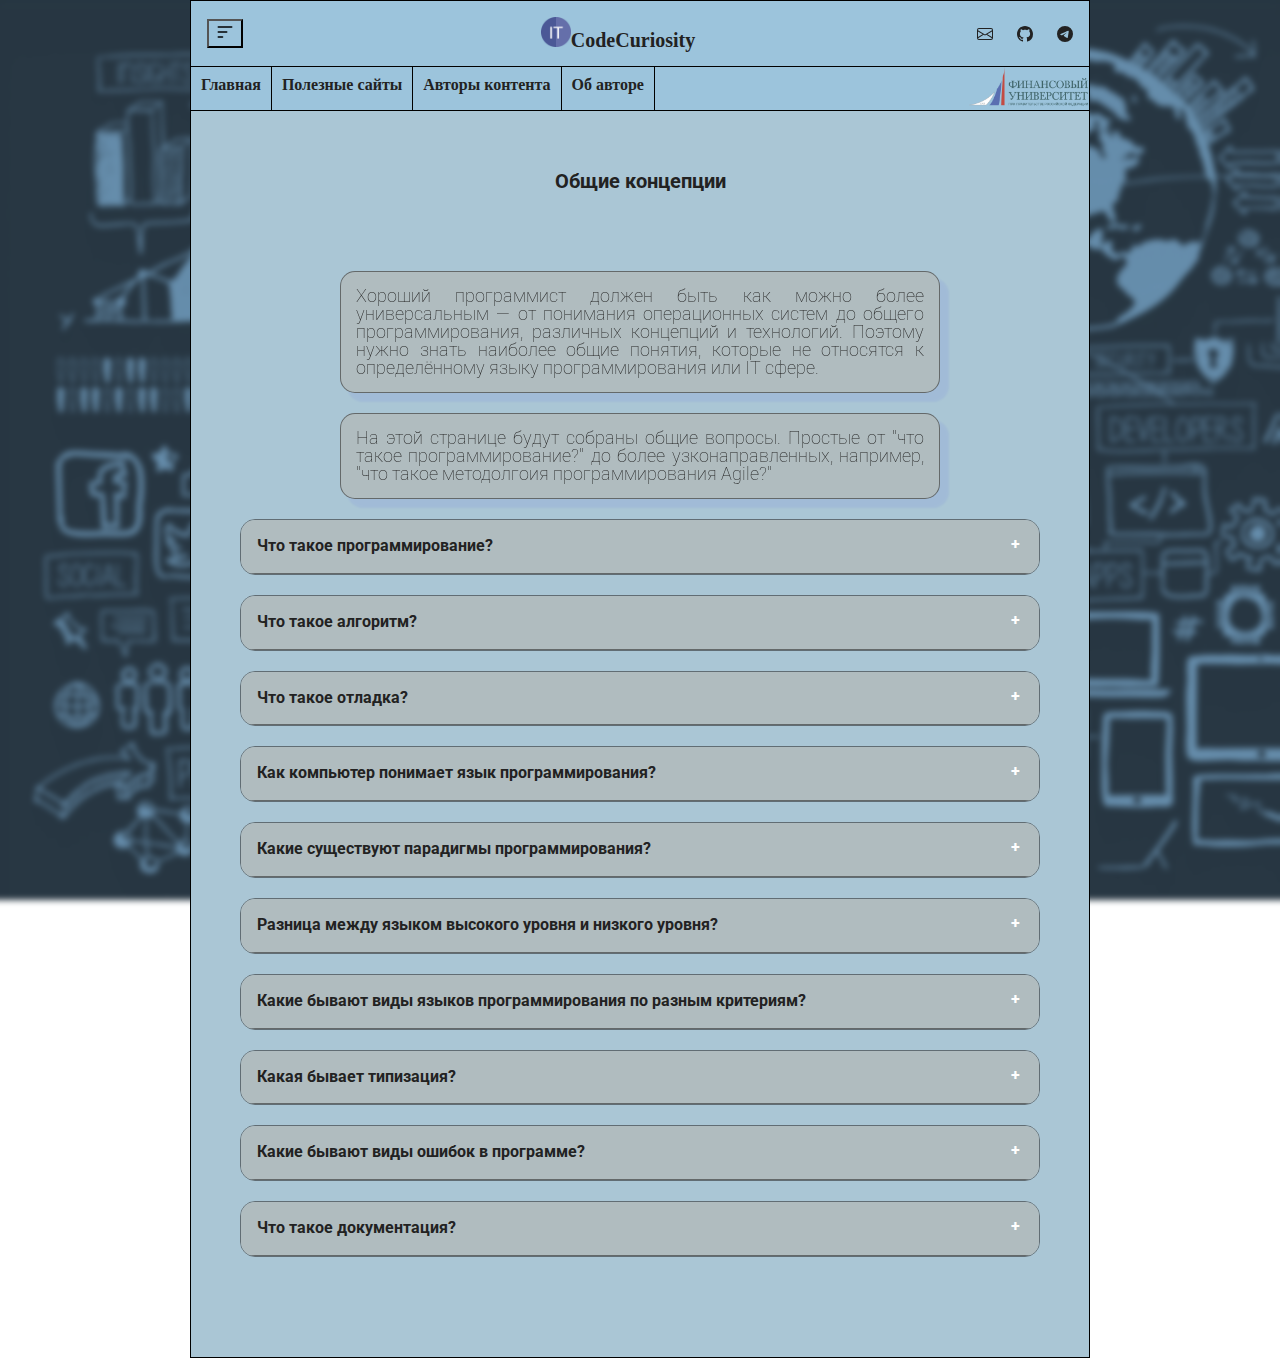
==== commit 18ebe592: "Страница с sql" ====
--- a/general.html
+++ b/general.html
@@ -77,6 +77,7 @@
   </header>
   <nav>
     <ul>
+      <li><a href="./index.html">Главная</a></li>
       <li><a href="./working.html">Полезные сайты</a></li>
       <li><a href="./working.html">Авторы контента</a></li>
       <li><a href="#win1" class="btn">Об авторе</a></li>
@@ -116,7 +117,7 @@
     <label for="q-1">Что такое программирование?</label>
     <div class="tab-content">
       <p>Программирование - это процесс создания инструкций для компьютера, то есть программного обеспечения с
-        использованием языков программирования и средст программирования. Оно включает в себя написание кода,
+        использованием языков программирования и средств программирования. Оно включает в себя написание кода,
         тестирование и отладку программ, а также оптимизацию и поддержку уже существующего ПО. По выражению
         одного из основателей языков программирования Никлауса Вирта «Программы = алгоритмы + структуры
         данных». Программирование позволяет создавать различные приложения, игры, веб-сайты, мобильные
@@ -218,18 +219,18 @@
         программирования текст в набор машинных кодов. Компилятор состоит из препроцессора, главного компилятора,
         преобразующего язык программирования в ассемблерный код, и ассемблера.</p>
       <p>Препроцессор — это программа, которая анализирует написанный компьютерный код, чтобы найти и удовлетворить его
-        зависимости, такие как необходимыебиблиотеки. После того, как препроцессор убедится, что все, включая среду
+        зависимости, такие как необходимые библиотеки. После того, как препроцессор убедится, что все, включая среду
         выполнения, в порядке, компилятор может преобразовать код в ассемблерный код.</p>
       <p>Ассемблер — это программа, которая берет самый низкий уровень удобочитаемого компьютерного кода, называемого
         языком ассемблера, и превращает его в машинный код, с которым может работать компьютер. Язык ассемблера обычно
         выводится компилятором, хотя можно также кодировать напрямую.</p>
-      <p>Ассемблер компилируется в машинный код. Машинный код - это набор инструкций, которые понимает и выполняет
+      <p>Машинный код - это набор инструкций, которые понимает и выполняет
         центральный процессор (CPU) компьютера. Каждая инструкция машинного кода представляет собой бинарное число,
         которое кодирует конкретную операцию, которую нужно выполнить, а также операнды (данные), над которыми нужно
-        выполнить эту операцию. Первый шаг выполнения машинного кода это декодирование инструкций, когда центральный
-        процессор считывает инструкции из памяти и декодирует их. В каждой инструкции машинного кода содержится
-        информация о том, какую операцию нужно выполнить и над какими данными. После декодирования центральный процессор
-        выполняет операцию, указанную в инструкции. После выполнения текущей инструкции центральный процессор переходит
+        выполнить эту операцию. Первый шаг выполнения машинного кода это декодирование инструкций, когда ЦП считывает
+        инструкции из памяти и декодирует их. В каждой инструкции машинного кода содержится
+        информация о том, какую операцию нужно выполнить и над какими данными. Затем ЦП
+        выполняет операцию, указанную в инструкции. После этого ЦП переходит
         к следующей инструкции в последовательности. Этот процесс повторяется до тех пор, пока не будет достигнут конец
         программы или не будет выполнено какое-либо условие для завершения выполнения. Машинный код является
         низкоуровневым представлением программы и напрямую взаимодействует с аппаратными ресурсами компьютера.
@@ -563,21 +564,21 @@
         отсутсвия примеров использования кода на официальных сайтах.</p>
     </div>
   </div>
-<!--  <div class="center-glass-block">-->
-<!--    <h1 class="glass-text">Далее пойдёт разбор понятий уже из самих языков программирования, относящихся к синтаксису и-->
-<!--      концепциям.</h1>-->
-<!--  </div>-->
-<!--  <div class="tab">-->
-<!--    <input id="q1-1" type="checkbox" name="tabs">-->
-<!--    <label for="q1-1">Что такое оператор и каких видов он бывает?</label>-->
-<!--    <div class="tab-content">-->
-<!--      <div class="loader">-->
-<!--        <span class="loader__element"></span>-->
-<!--        <span class="loader__element"></span>-->
-<!--        <span class="loader__element"></span>-->
-<!--      </div>-->
-<!--    </div>-->
-<!--  </div>-->
+  <!--  <div class="center-glass-block">-->
+  <!--    <h1 class="glass-text">Далее пойдёт разбор понятий уже из самих языков программирования, относящихся к синтаксису и-->
+  <!--      концепциям.</h1>-->
+  <!--  </div>-->
+  <!--  <div class="tab">-->
+  <!--    <input id="q1-1" type="checkbox" name="tabs">-->
+  <!--    <label for="q1-1">Что такое оператор и каких видов он бывает?</label>-->
+  <!--    <div class="tab-content">-->
+  <!--      <div class="loader">-->
+  <!--        <span class="loader__element"></span>-->
+  <!--        <span class="loader__element"></span>-->
+  <!--        <span class="loader__element"></span>-->
+  <!--      </div>-->
+  <!--    </div>-->
+  <!--  </div>-->
 
   <div class="empty"></div>
 </div>
